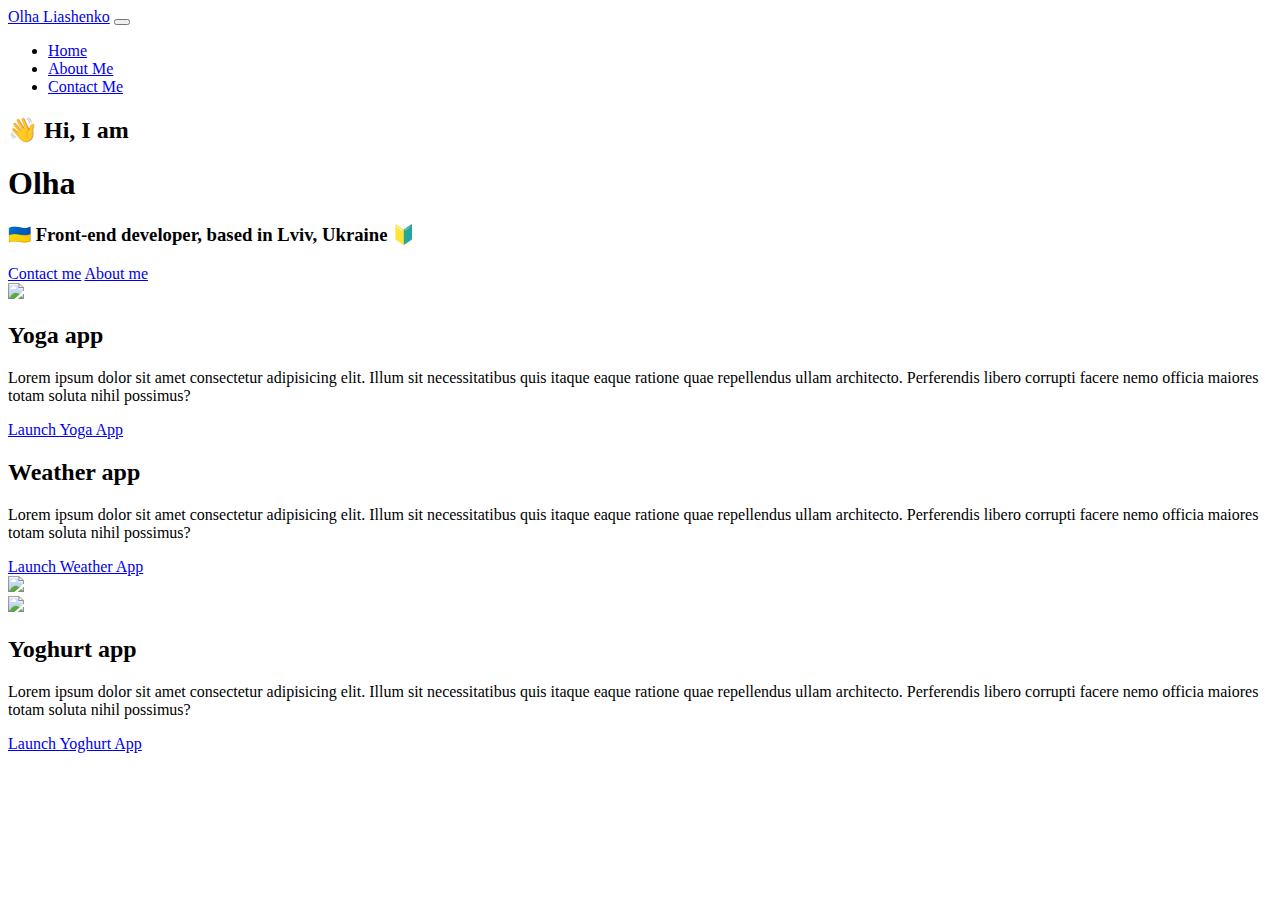
==== index.html @ f6dab71d "Create index.html" ====
<!DOCTYPE html>
<html lang="en">
  <head>
    <meta charset="UTF-8" />
    <meta http-equiv="X-UA-Compatible" content="IE=edge" />
    <meta name="viewport" content="width=device-width, initial-scale=1.0" />
    <title>Olha</title>

    <link
      href="https://cdn.jsdelivr.net/npm/bootstrap@5.2.0/dist/css/bootstrap.min.css"
      rel="stylesheet"
      integrity="sha384-gH2yIJqKdNHPEq0n4Mqa/HGKIhSkIHeL5AyhkYV8i59U5AR6csBvApHHNl/vI1Bx"
      crossorigin="anonymous"
    />
    <script
      src="https://cdn.jsdelivr.net/npm/bootstrap@5.2.0/dist/js/bootstrap.bundle.min.js"
      integrity="sha384-A3rJD856KowSb7dwlZdYEkO39Gagi7vIsF0jrRAoQmDKKtQBHUuLZ9AsSv4jD4Xa"
      crossorigin="anonymous"
    ></script>
    <link rel="stylesheet" href="style.css" />
  </head>
  <body>
    <nav class="navbar navbar-expand-lg bg-light fixed-top">
      <div class="container-fluid">
        <a class="navbar-brand" href="index.html">Olha Liashenko</a>
        <button
          class="navbar-toggler"
          type="button"
          data-bs-toggle="collapse"
          data-bs-target="#navbarNav"
          aria-controls="navbarNav"
          aria-expanded="false"
          aria-label="Toggle navigation"
        >
          <span class="navbar-toggler-icon"></span>
        </button>
        <div class="collapse navbar-collapse" id="navbarNav">
          <ul class="navbar-nav">
            <li class="nav-item">
              <a class="nav-link active" aria-current="page" href="index.html"
                >Home</a
              >
            </li>
            <li class="nav-item">
              <a class="nav-link" href="about.html#contact">About Me</a>
            </li>
            <li class="nav-item">
              <a class="nav-link" href="about.html">Contact Me</a>
            </li>
          </ul>
        </div>
      </div>
    </nav>
    <h2>👋 Hi, I am</h2>
    <h1>Olha</h1>
    <h3>🇺🇦 Front-end developer, based in Lviv, Ukraine 🔰</h3>
    <div class="navigation-links">
      <a href="about.html#contact" class="contact-link">Contact me</a>
      <a href="about.html" class="about-link">About me</a>
    </div>
    <div class="container">
      <div class="row">
        <div class="col-md-6">
          <img src="images/yoga.png" class="img-fluid rounded" />
        </div>
        <div class="col-md-6">
          <h2 class="mb-3">Yoga app</h2>
          <p>
            Lorem ipsum dolor sit amet consectetur adipisicing elit. Illum sit
            necessitatibus quis itaque eaque ratione quae repellendus ullam
            architecto. Perferendis libero corrupti facere nemo officia maiores
            totam soluta nihil possimus?
          </p>
          <div class="mt-5">
            <a href="#" class="primary-link">Launch Yoga App</a>
          </div>
        </div>
      </div>
      <div class="row mt-5">
        <div class="col-md-6">
          <h2 class="mb-3">Weather app</h2>
          <p>
            Lorem ipsum dolor sit amet consectetur adipisicing elit. Illum sit
            necessitatibus quis itaque eaque ratione quae repellendus ullam
            architecto. Perferendis libero corrupti facere nemo officia maiores
            totam soluta nihil possimus?
          </p>
          <div class="mb-5 mt-5">
            <a href="#" class="primary-link">Launch Weather App</a>
          </div>
        </div>
        <div class="col-md-6">
          <img src="images/weather.png" class="img-fluid rounded" />
        </div>
      </div>
      <div class="row mt-5">
        <div class="col-md-6">
          <img src="images/yogurt.png" class="img-fluid rounded" />
        </div>
        <div class="col-md-6">
          <h2 class="mb-3">Yoghurt app</h2>
          <p>
            Lorem ipsum dolor sit amet consectetur adipisicing elit. Illum sit
            necessitatibus quis itaque eaque ratione quae repellendus ullam
            architecto. Perferendis libero corrupti facere nemo officia maiores
            totam soluta nihil possimus?
          </p>
          <div class="mt-5">
            <a href="#" class="primary-link">Launch Yoghurt App</a>
          </div>
        </div>
      </div>
    </div>
  </body>
</html>
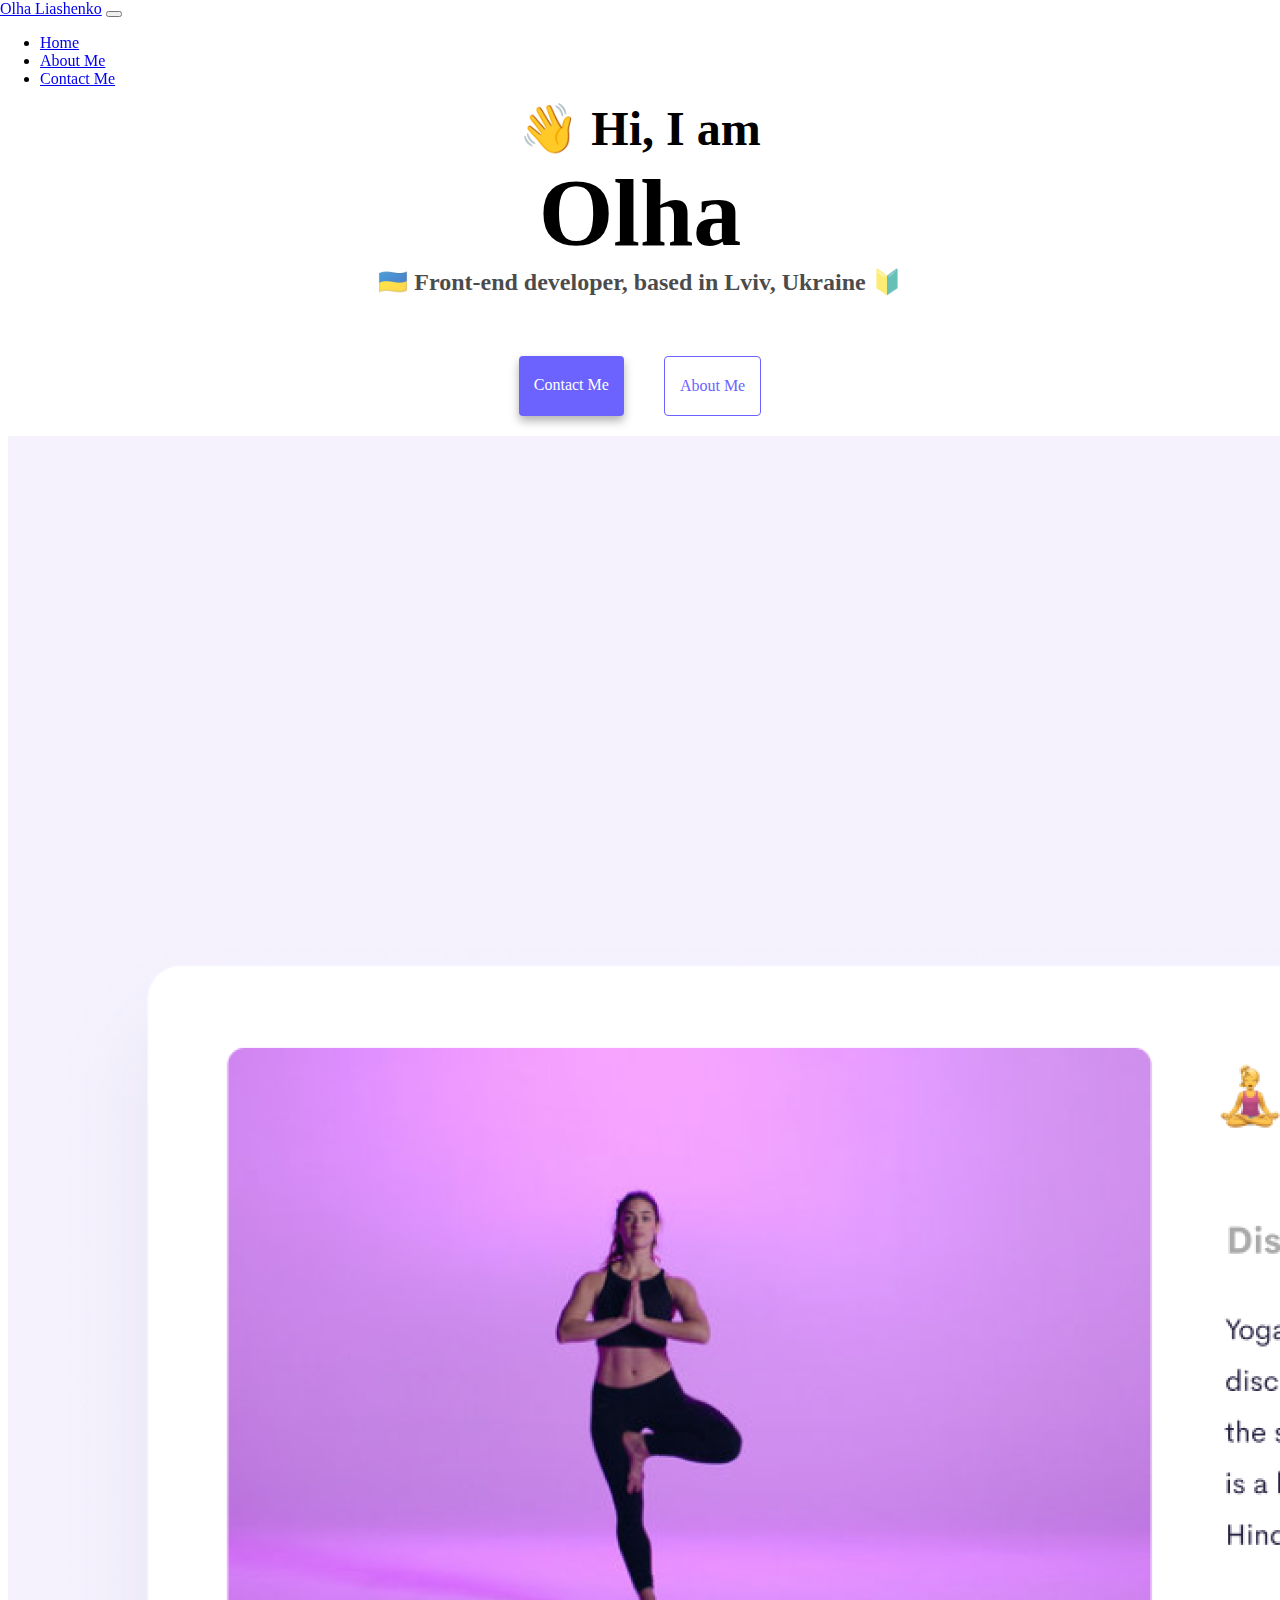
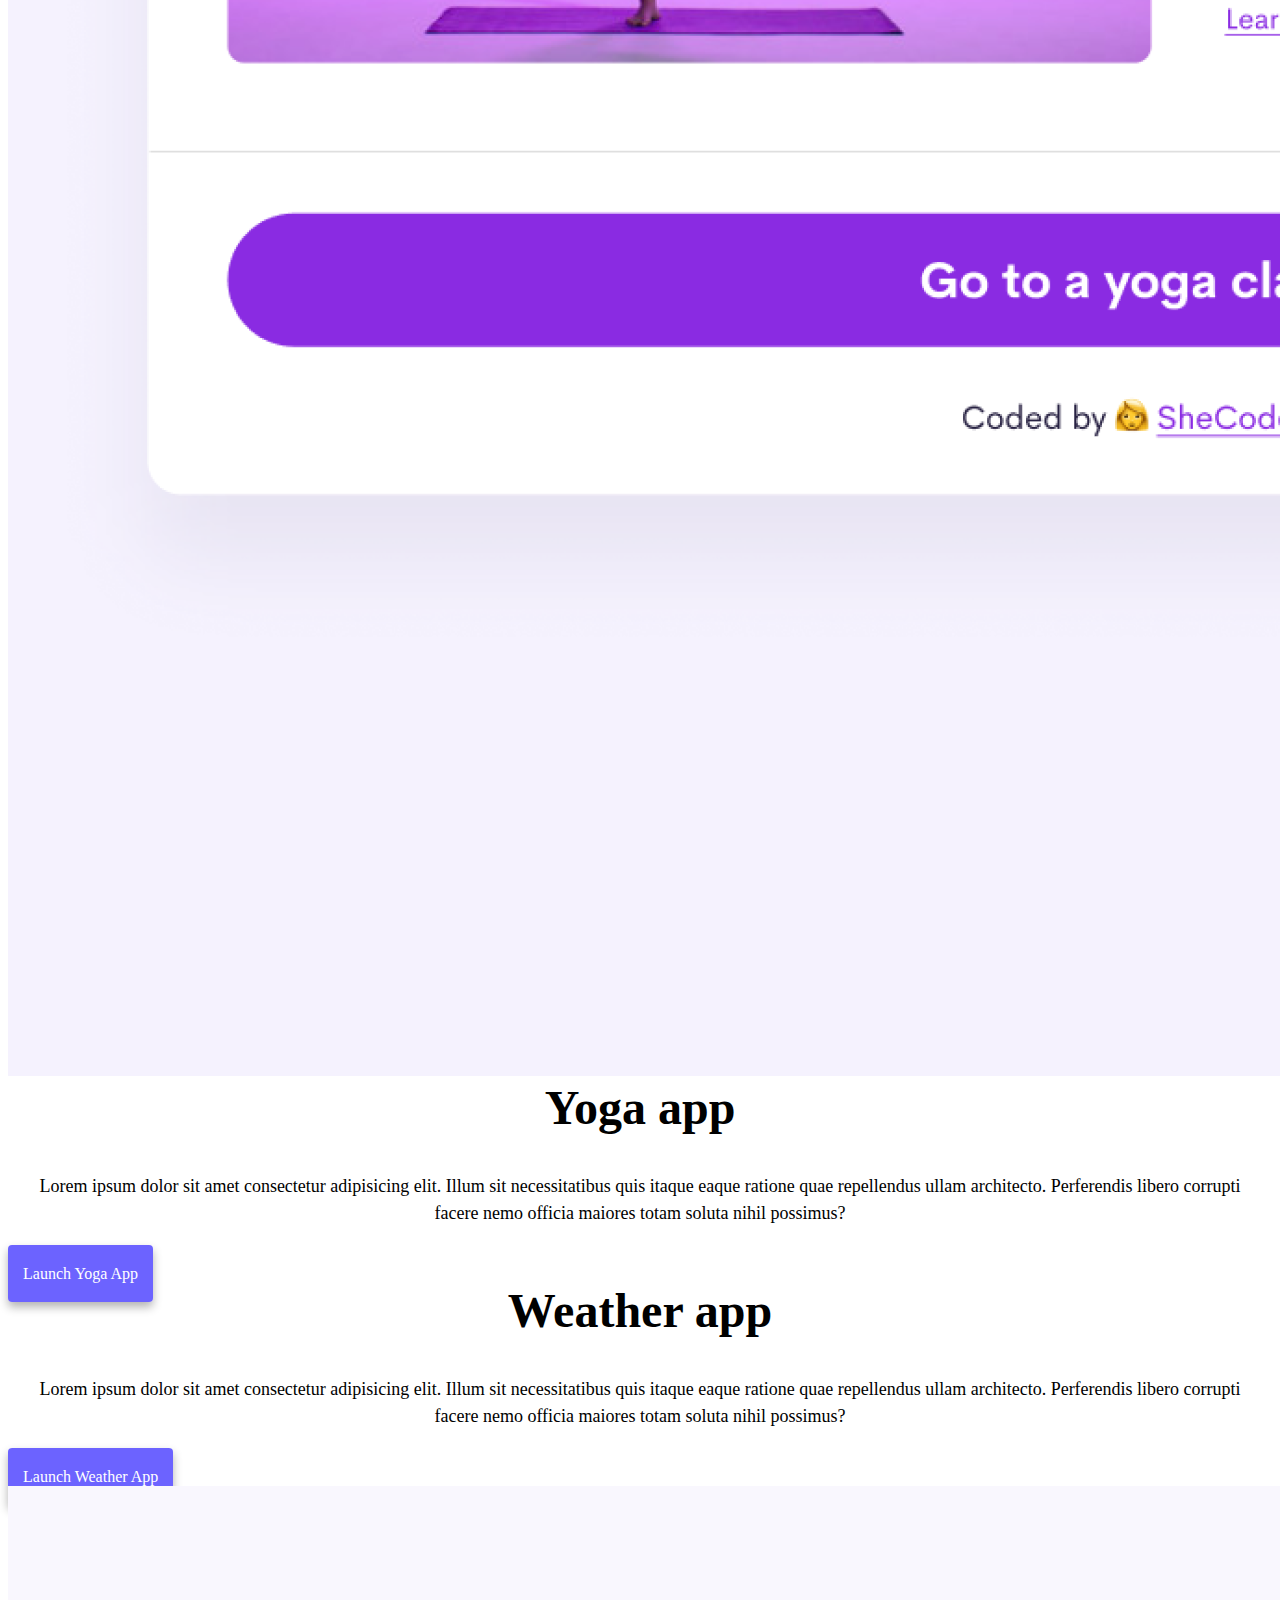
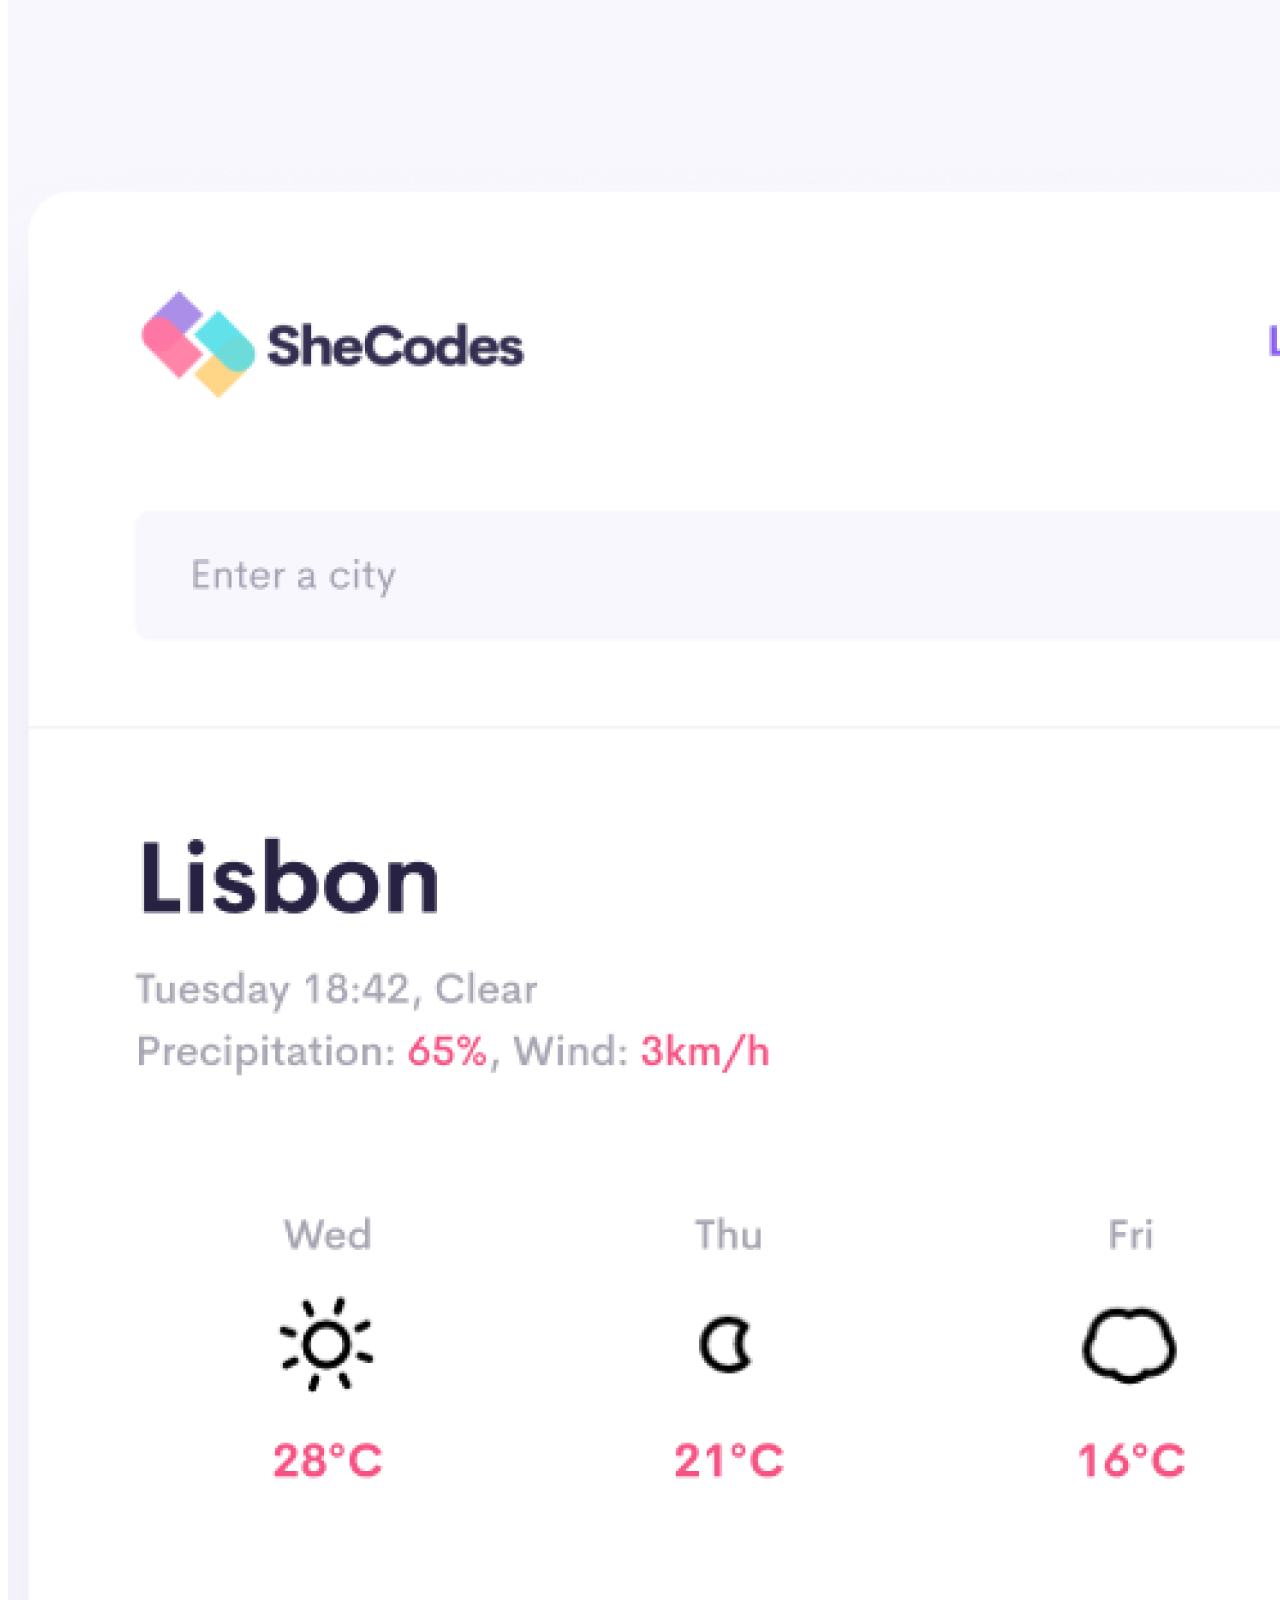
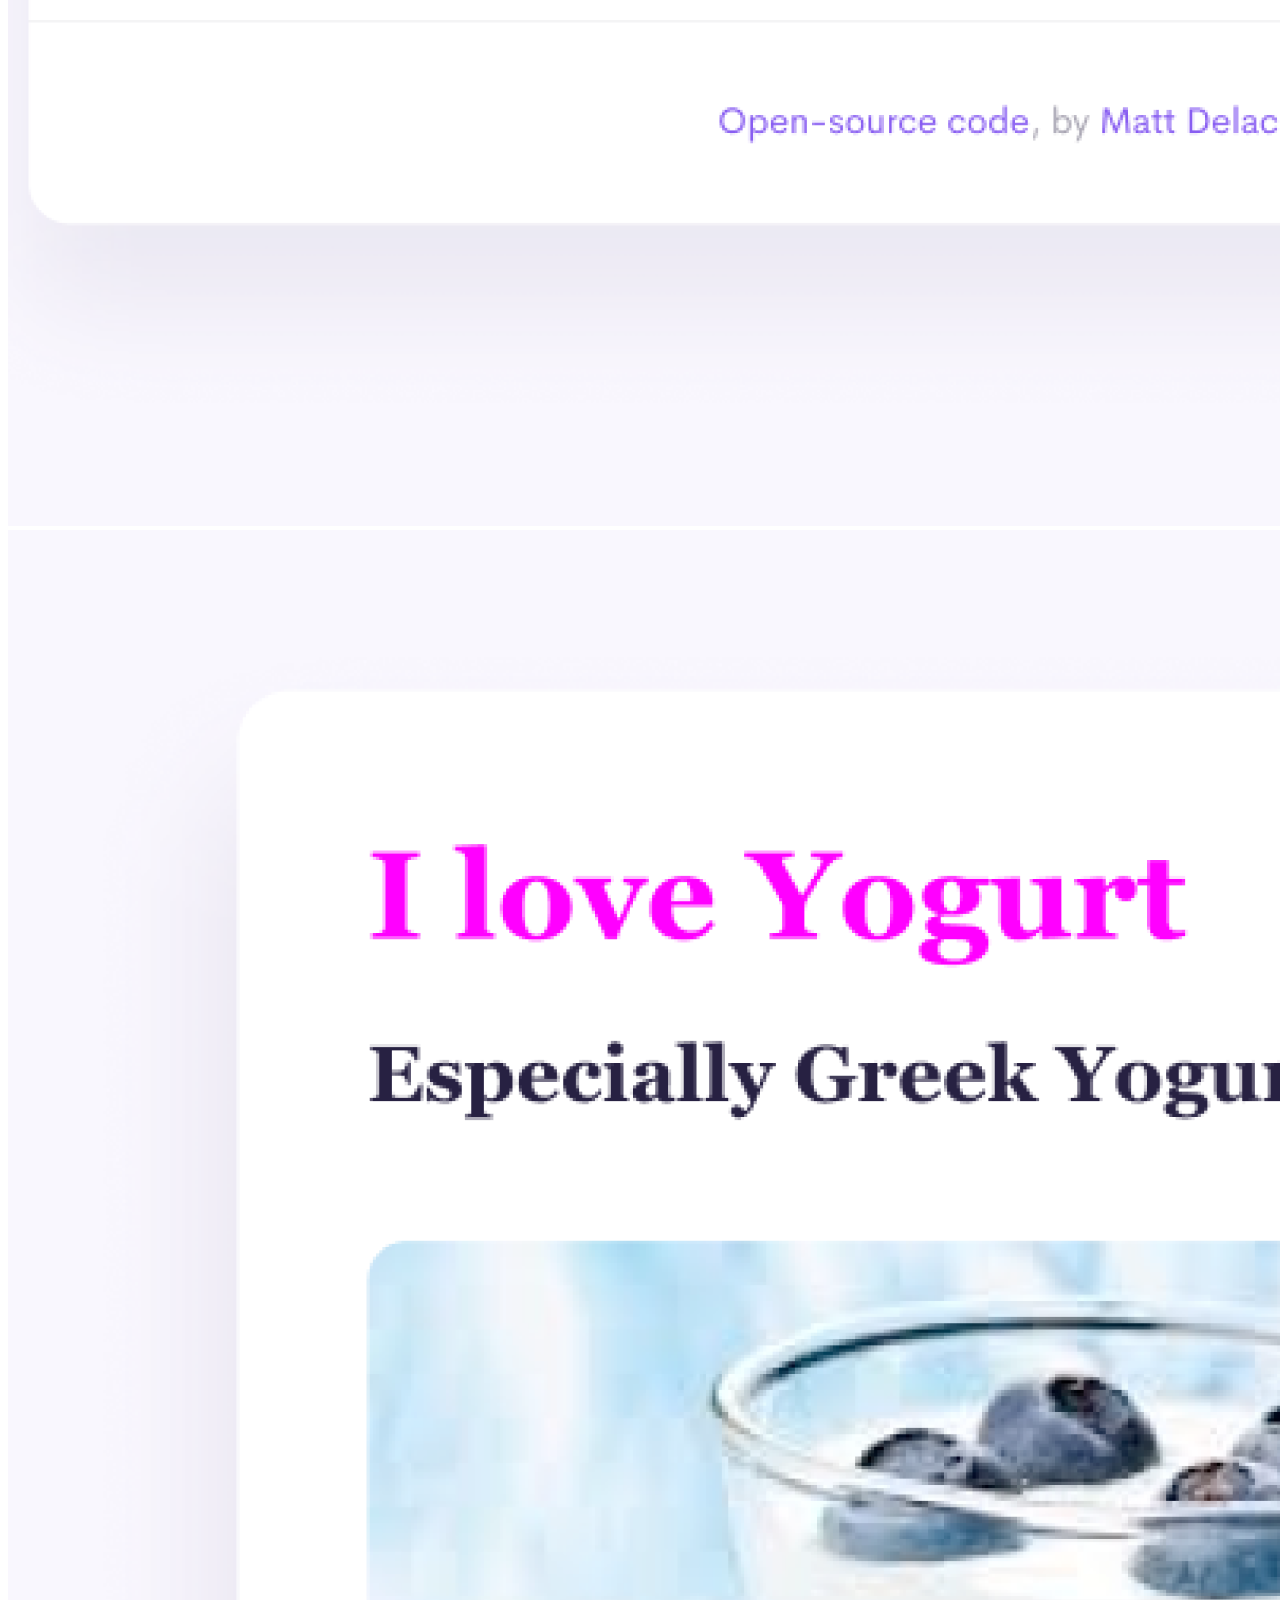
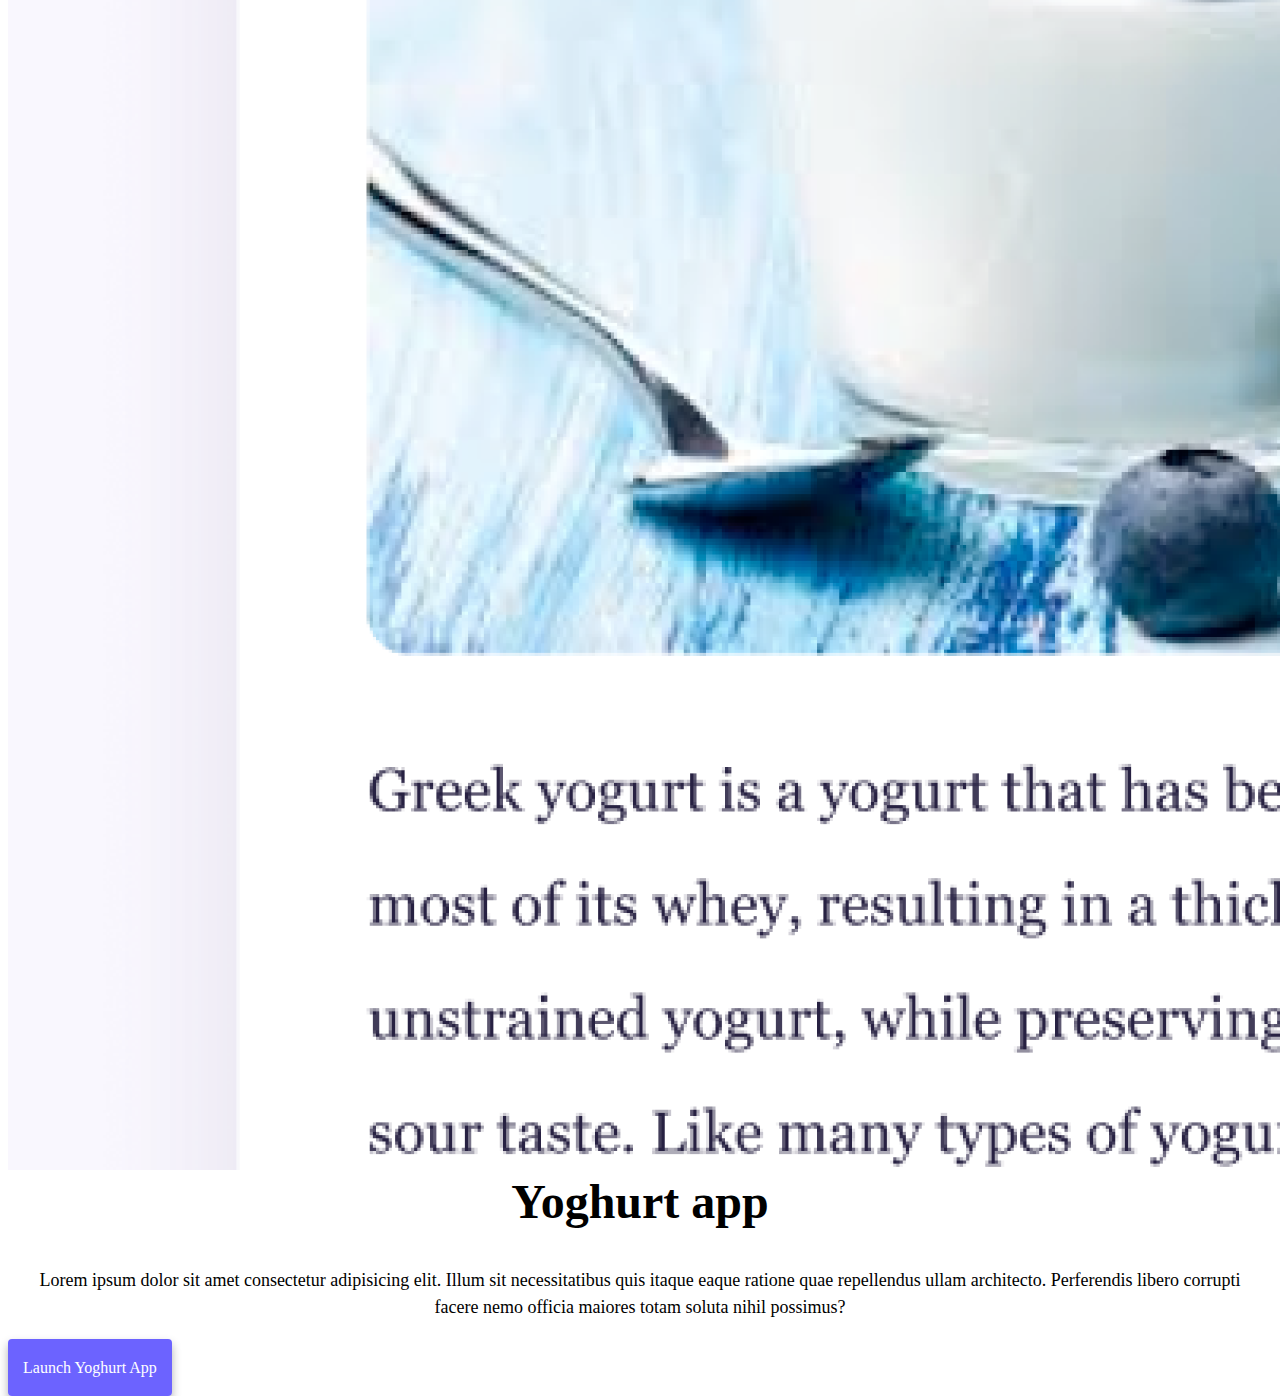
==== commit 70b72697: "updated title and meta" ====
--- a/index.html
+++ b/index.html
@@ -4,7 +4,8 @@
     <meta charset="UTF-8" />
     <meta http-equiv="X-UA-Compatible" content="IE=edge" />
     <meta name="viewport" content="width=device-width, initial-scale=1.0" />
-    <title>Olha</title>
+    <meta name="description" content="This is page about Olha's works" />
+    <title>Olha's Page</title>
 
     <link
       href="https://cdn.jsdelivr.net/npm/bootstrap@5.2.0/dist/css/bootstrap.min.css"
--- a/style.css
+++ b/style.css
@@ -0,0 +1,107 @@
+:root {
+  --primary-color: #6c63ff;
+  --secondary-color: #f5f2fe;
+  --box-shadow: 0 5px 10px rgba(0, 0, 0, 0.3);
+}
+
+body {
+  margin-top: 100px;
+}
+
+h1,
+h2,
+h3 {
+  text-align: center;
+  margin: 0;
+}
+
+h1 {
+  font-size: 96px;
+}
+
+h2 {
+  font-size: 48px;
+}
+
+h3 {
+  font-size: 24px;
+  opacity: 0.7;
+}
+
+p {
+  padding: 20px;
+  border-radius: 4px;
+  font-size: 18px;
+  line-height: 1.5;
+  text-align: center;
+}
+
+.fixed-top {
+  position: fixed;
+  top: 0;
+  right: 0;
+  left: 0;
+  z-index: 1030;
+}
+
+.navigation-links {
+  display: flex;
+  margin-top: 40px;
+  justify-content: center;
+}
+
+.navigation-links a {
+  margin: 20px;
+  border-radius: 4px;
+  padding: 20px 15px;
+  text-decoration: none;
+  text-transform: capitalize;
+}
+
+.contact-link {
+  background: var(--primary-color);
+  box-shadow: var(--box-shadow);
+  color: white;
+}
+
+.about-link {
+  color: var(--primary-color);
+  border: 1px solid var(--primary-color);
+}
+
+.homepage-link {
+  color: var(--primary-color);
+  text-align: center;
+  display: block;
+}
+
+.about-paragraphs {
+  display: flex;
+  margin: 30px 0;
+}
+
+.about-paragraphs p {
+  margin: 10px;
+}
+
+.email-link {
+  display: flex;
+  justify-content: center;
+  color: var(--primary-color);
+  font-size: 28px;
+  text-decoration: none;
+}
+
+.email-link:hover {
+  text-decoration: underline;
+}
+
+.primary-link {
+  border-radius: 4px;
+  padding: 20px 15px;
+  text-decoration: none;
+  text-transform: capitalize;
+  background: var(--primary-color);
+  box-shadow: var(--box-shadow);
+  color: white;
+}
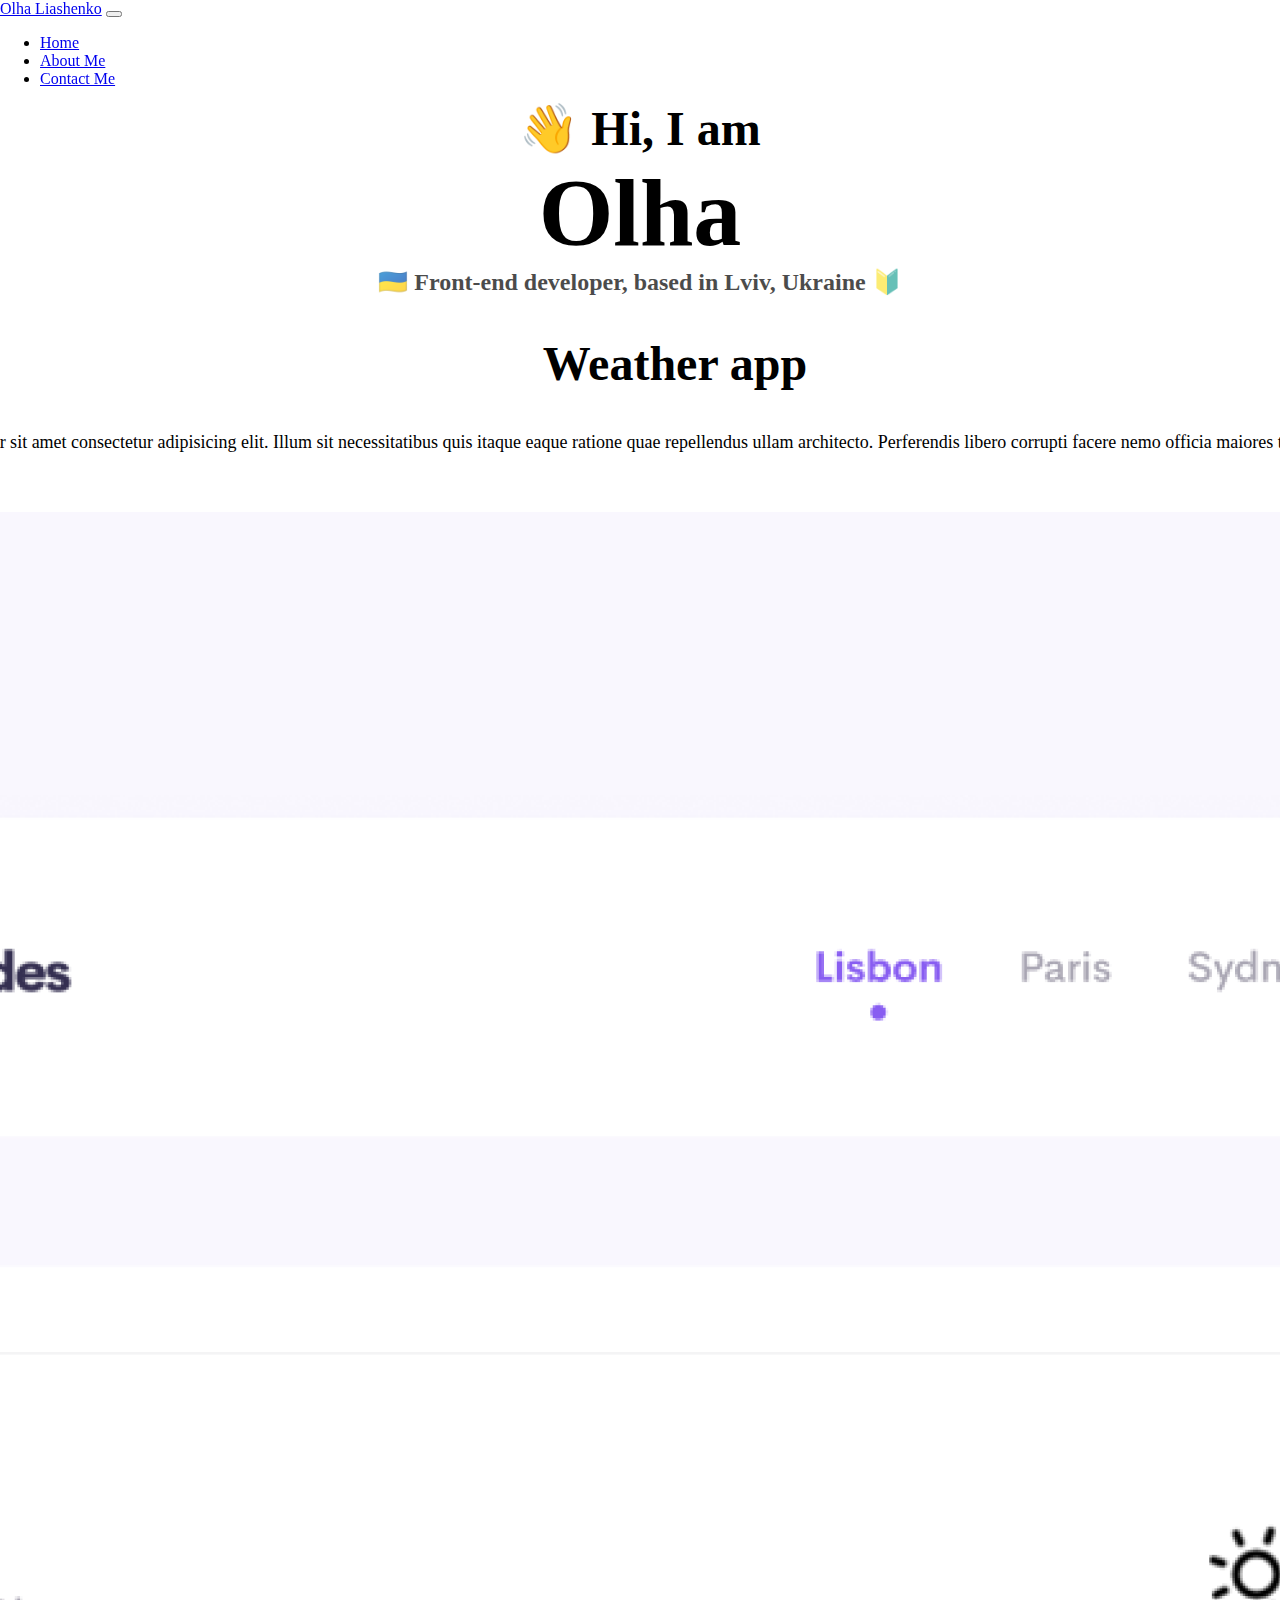
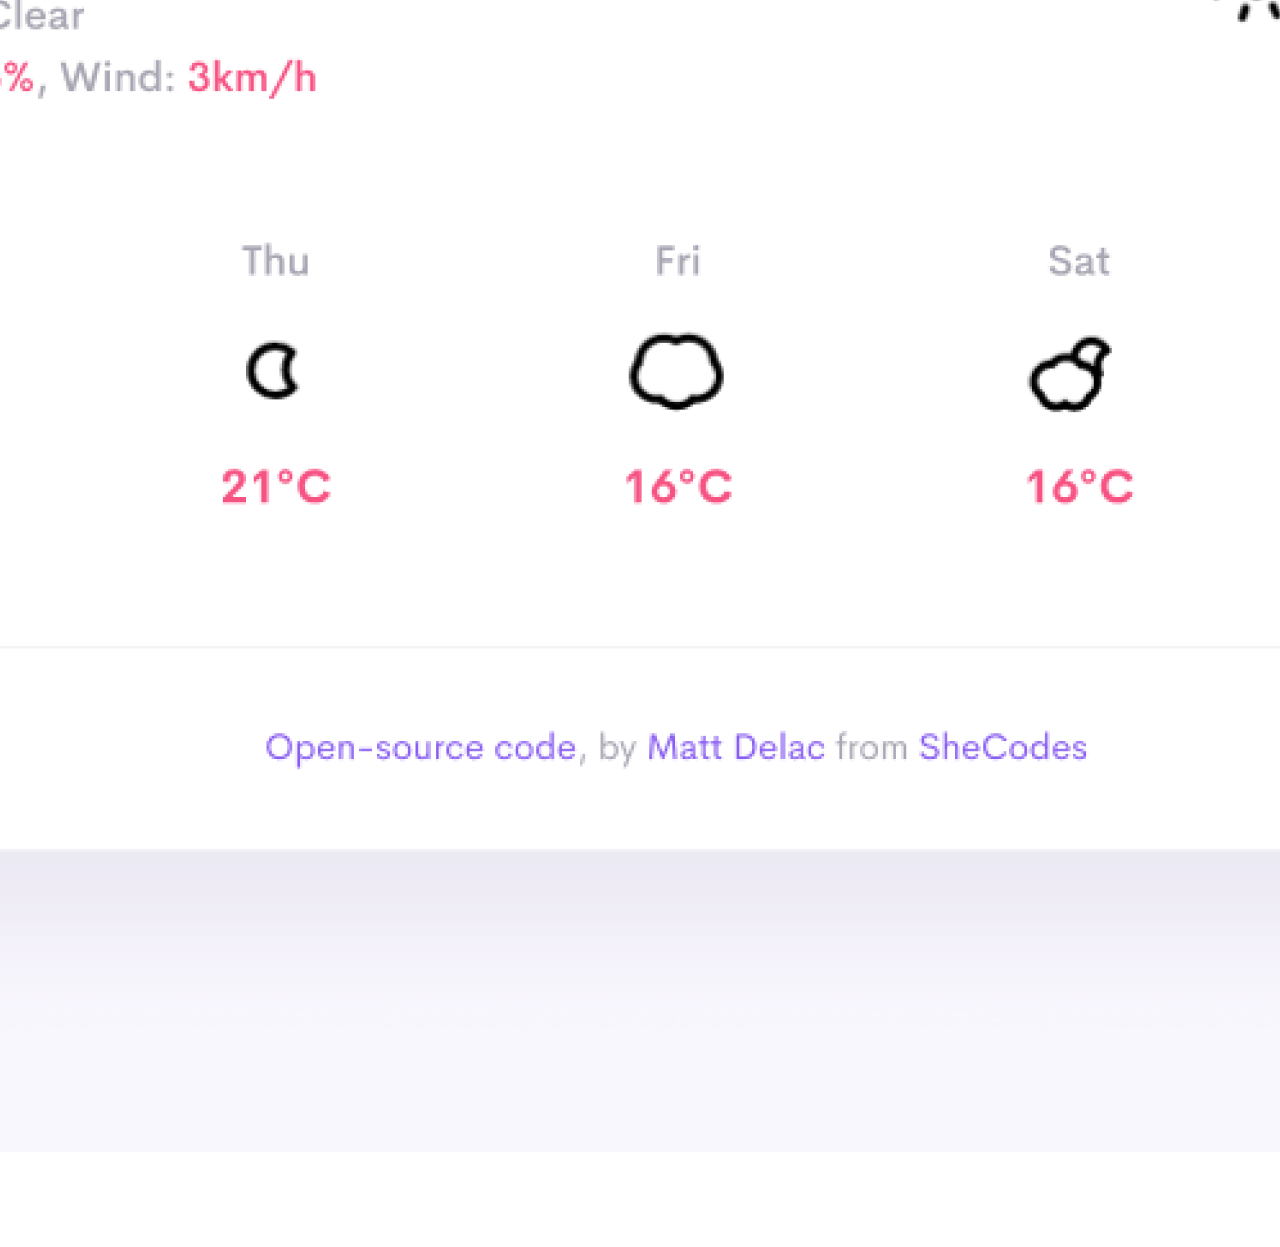
==== commit 8655529f: "New updatings" ====
--- a/index.html
+++ b/index.html
@@ -43,10 +43,14 @@
               >
             </li>
             <li class="nav-item">
-              <a class="nav-link" href="about.html#contact">About Me</a>
+              <a class="nav-link" href="about.html#contact" 
+                >About Me</a
+              >
             </li>
             <li class="nav-item">
-              <a class="nav-link" href="about.html">Contact Me</a>
+              <a class="nav-link" href="about.html" 
+                >Contact Me</a
+              >
             </li>
           </ul>
         </div>
@@ -56,8 +60,8 @@
     <h1>Olha</h1>
     <h3>🇺🇦 Front-end developer, based in Lviv, Ukraine 🔰</h3>
     <div class="navigation-links">
-      <a href="about.html#contact" class="contact-link">Contact me</a>
-      <a href="about.html" class="about-link">About me</a>
+      <a href="about.html#contact" class="contact-link" target="_blank>Contact me</a>
+      <a href="about.html" class="about-link" target="_blank>About me</a>
     </div>
     <div class="container">
       <div class="row">
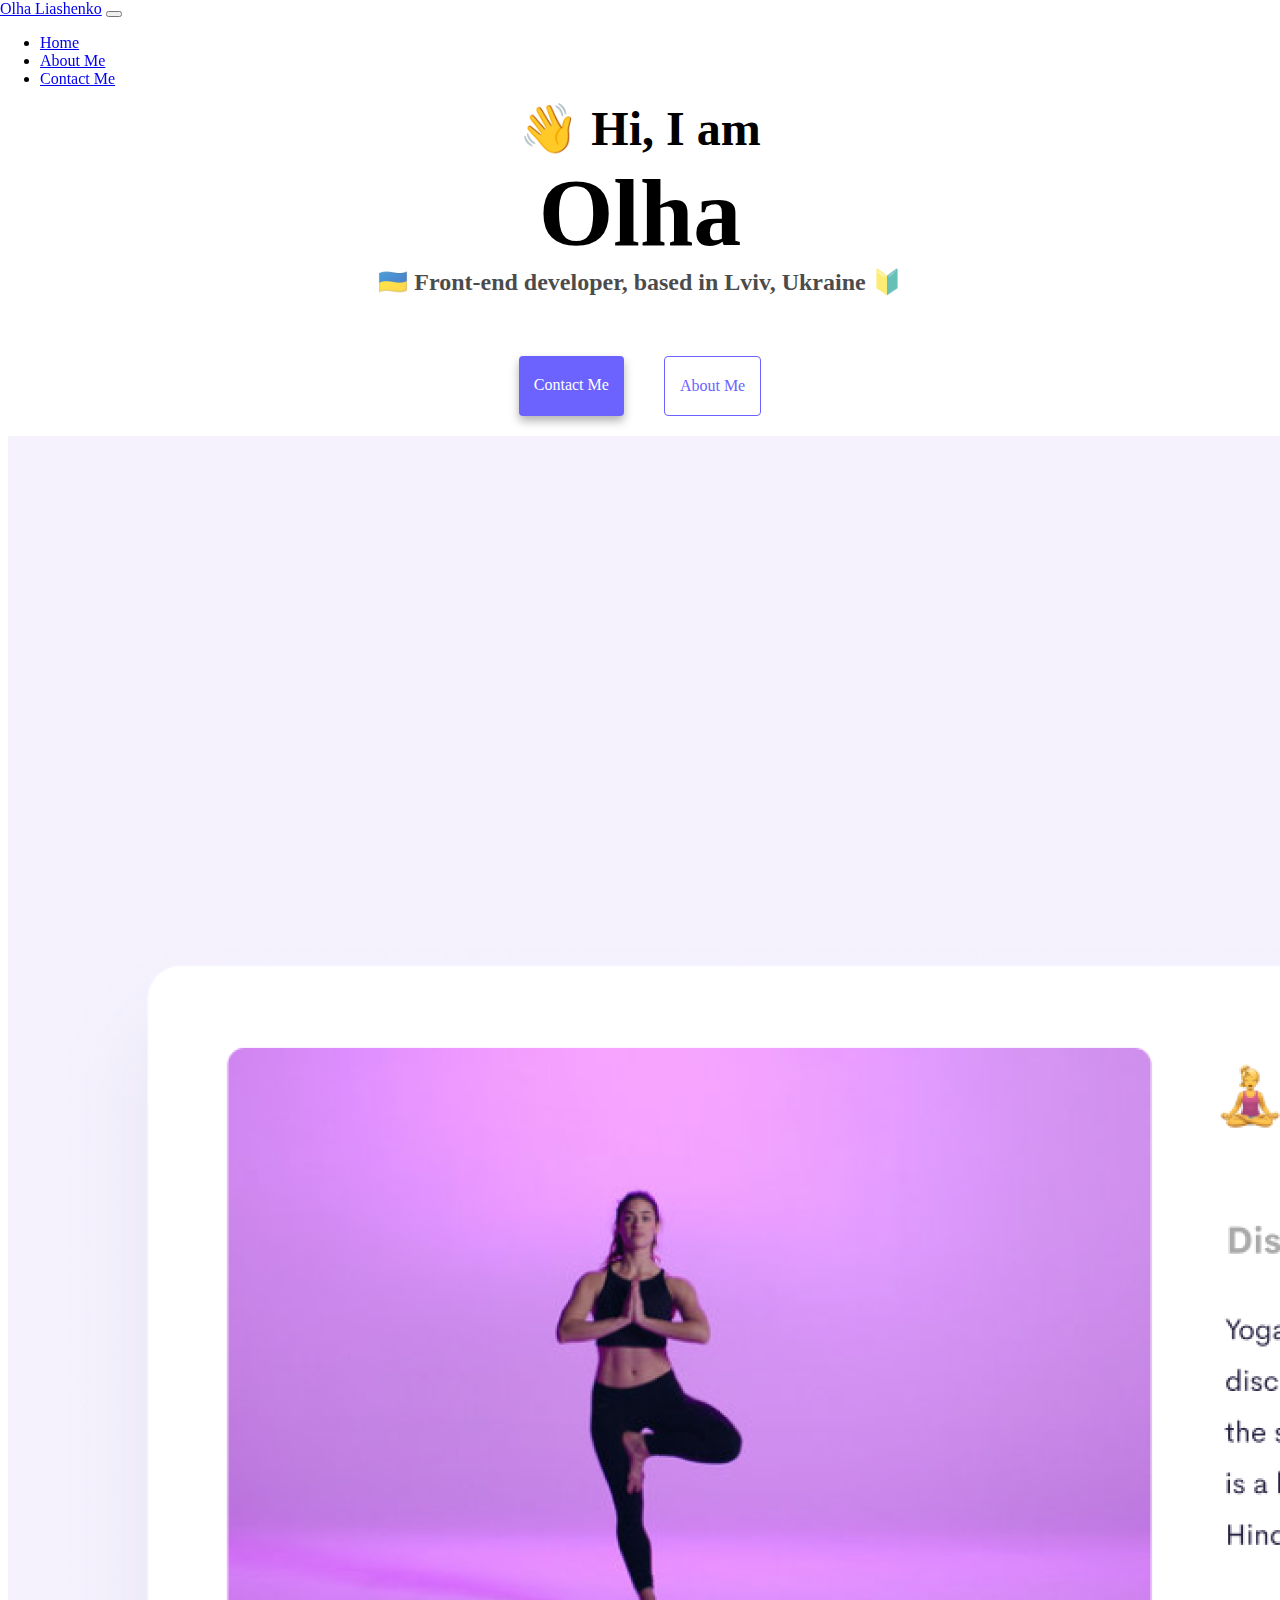
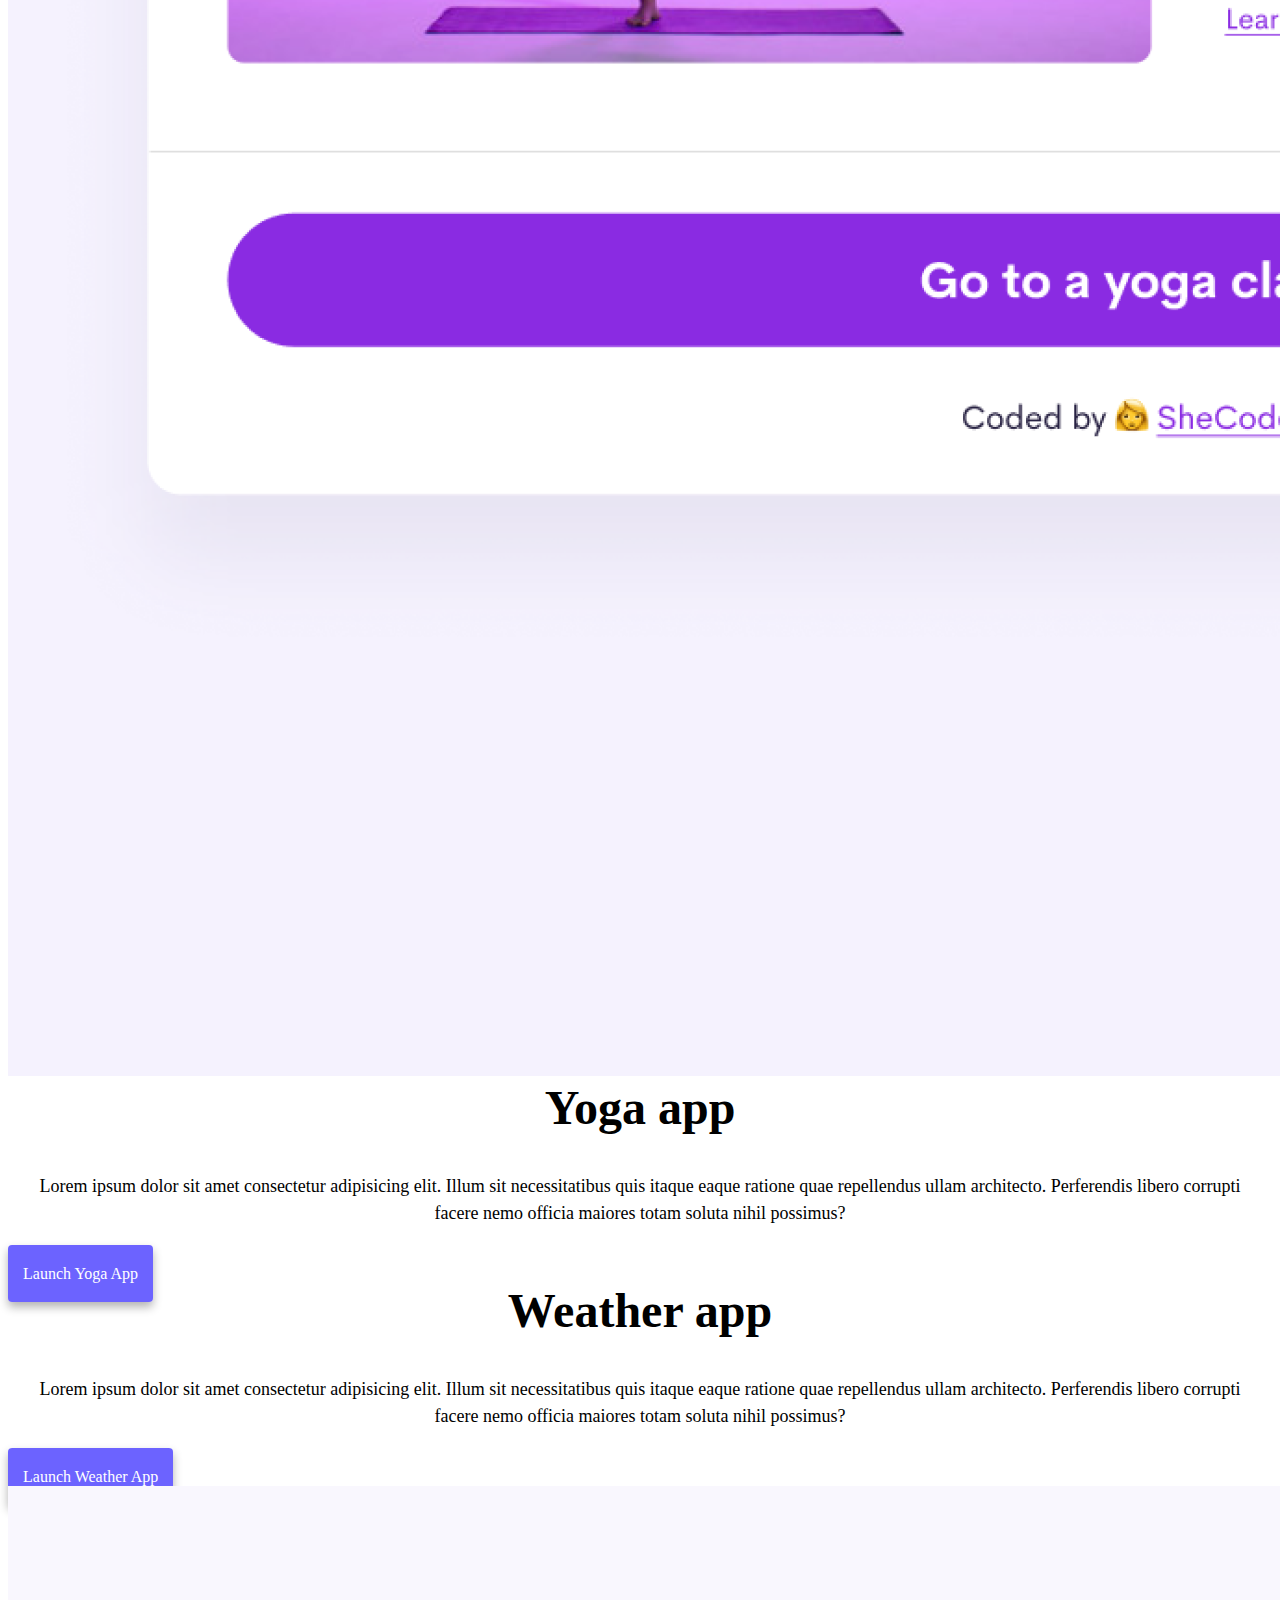
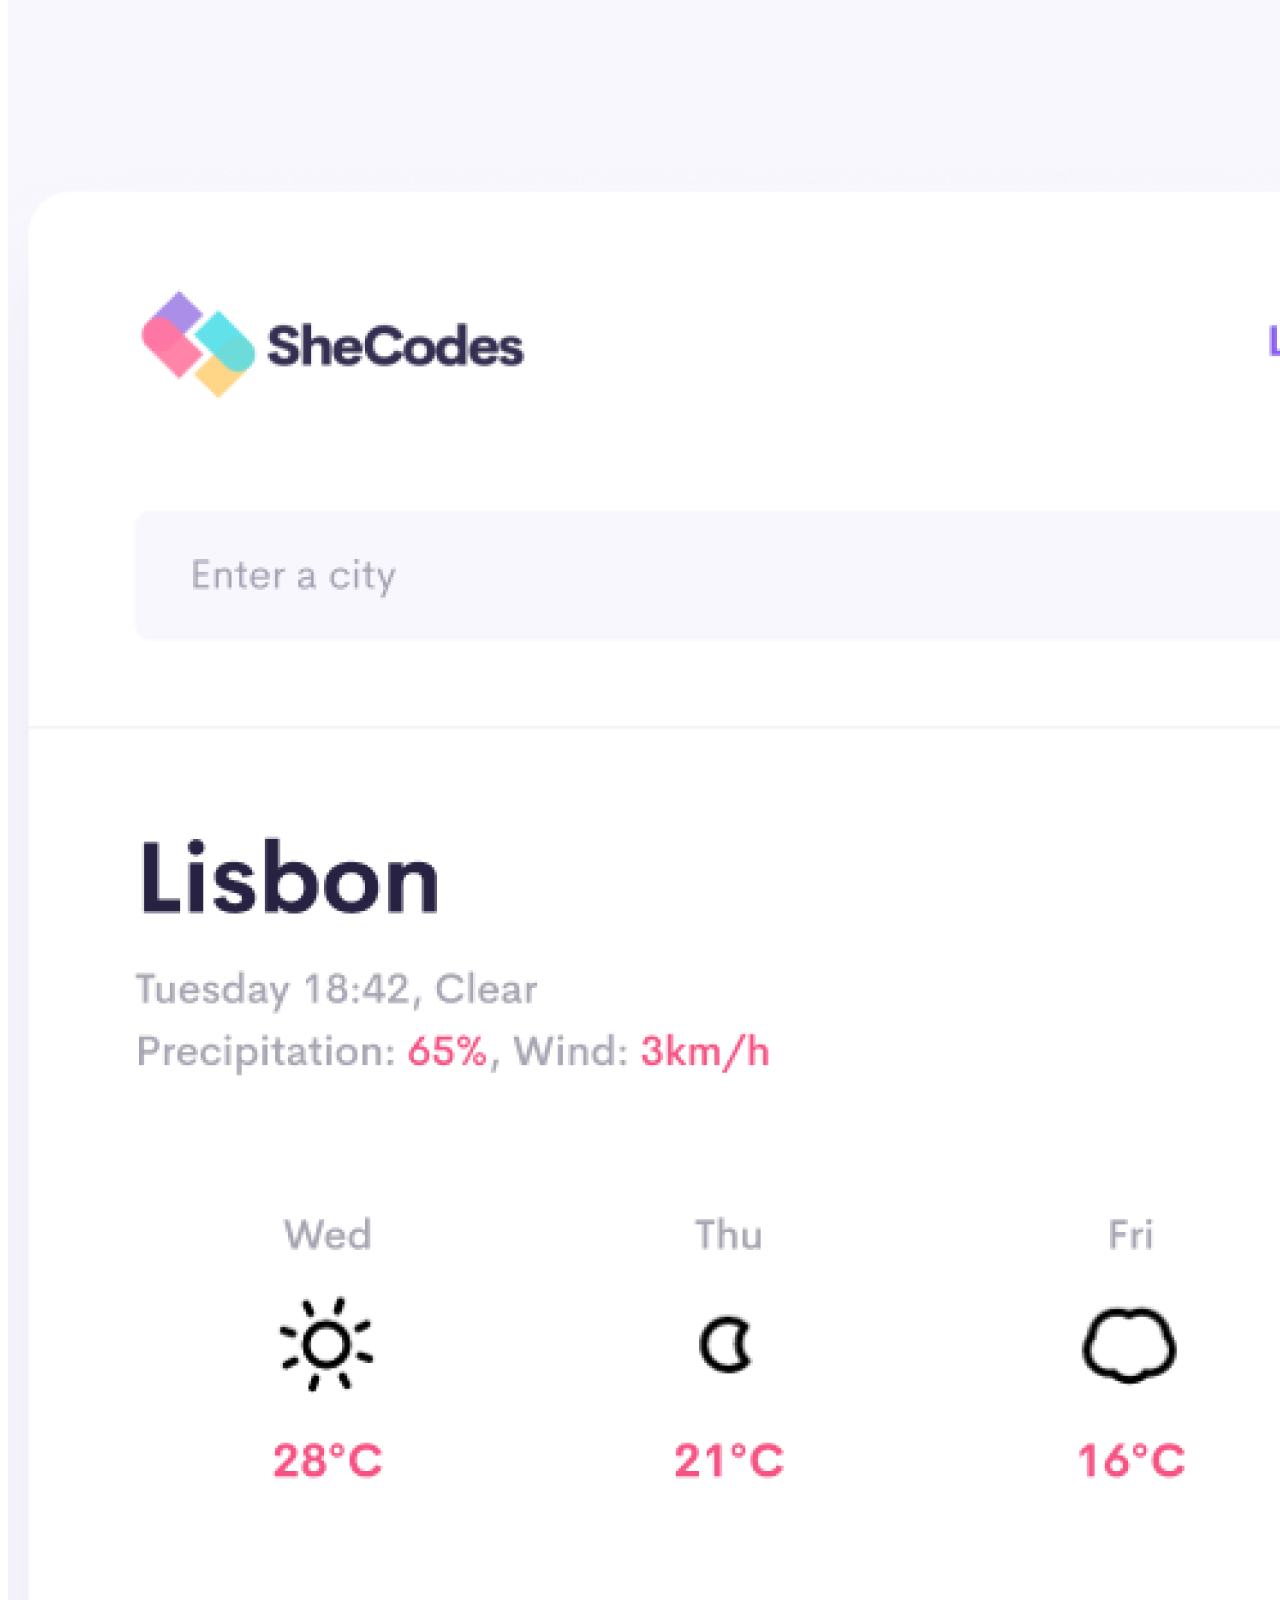
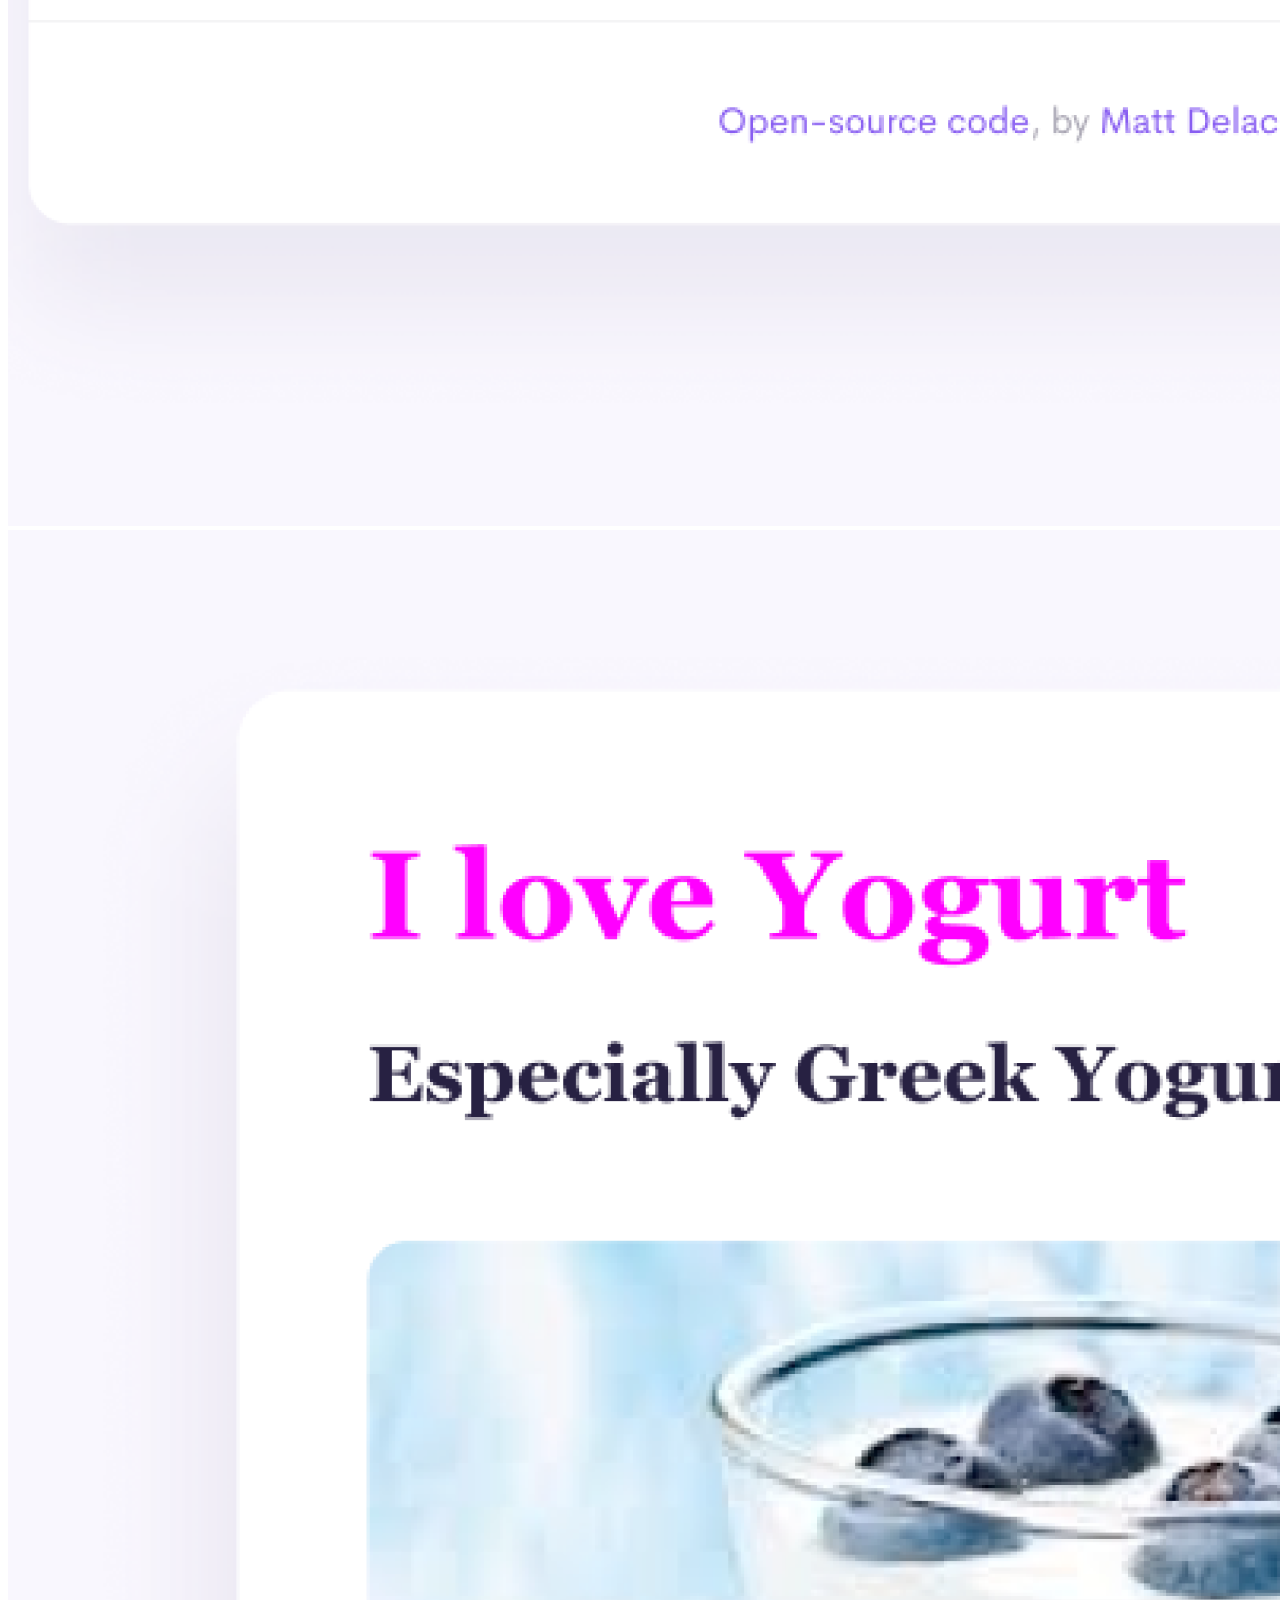
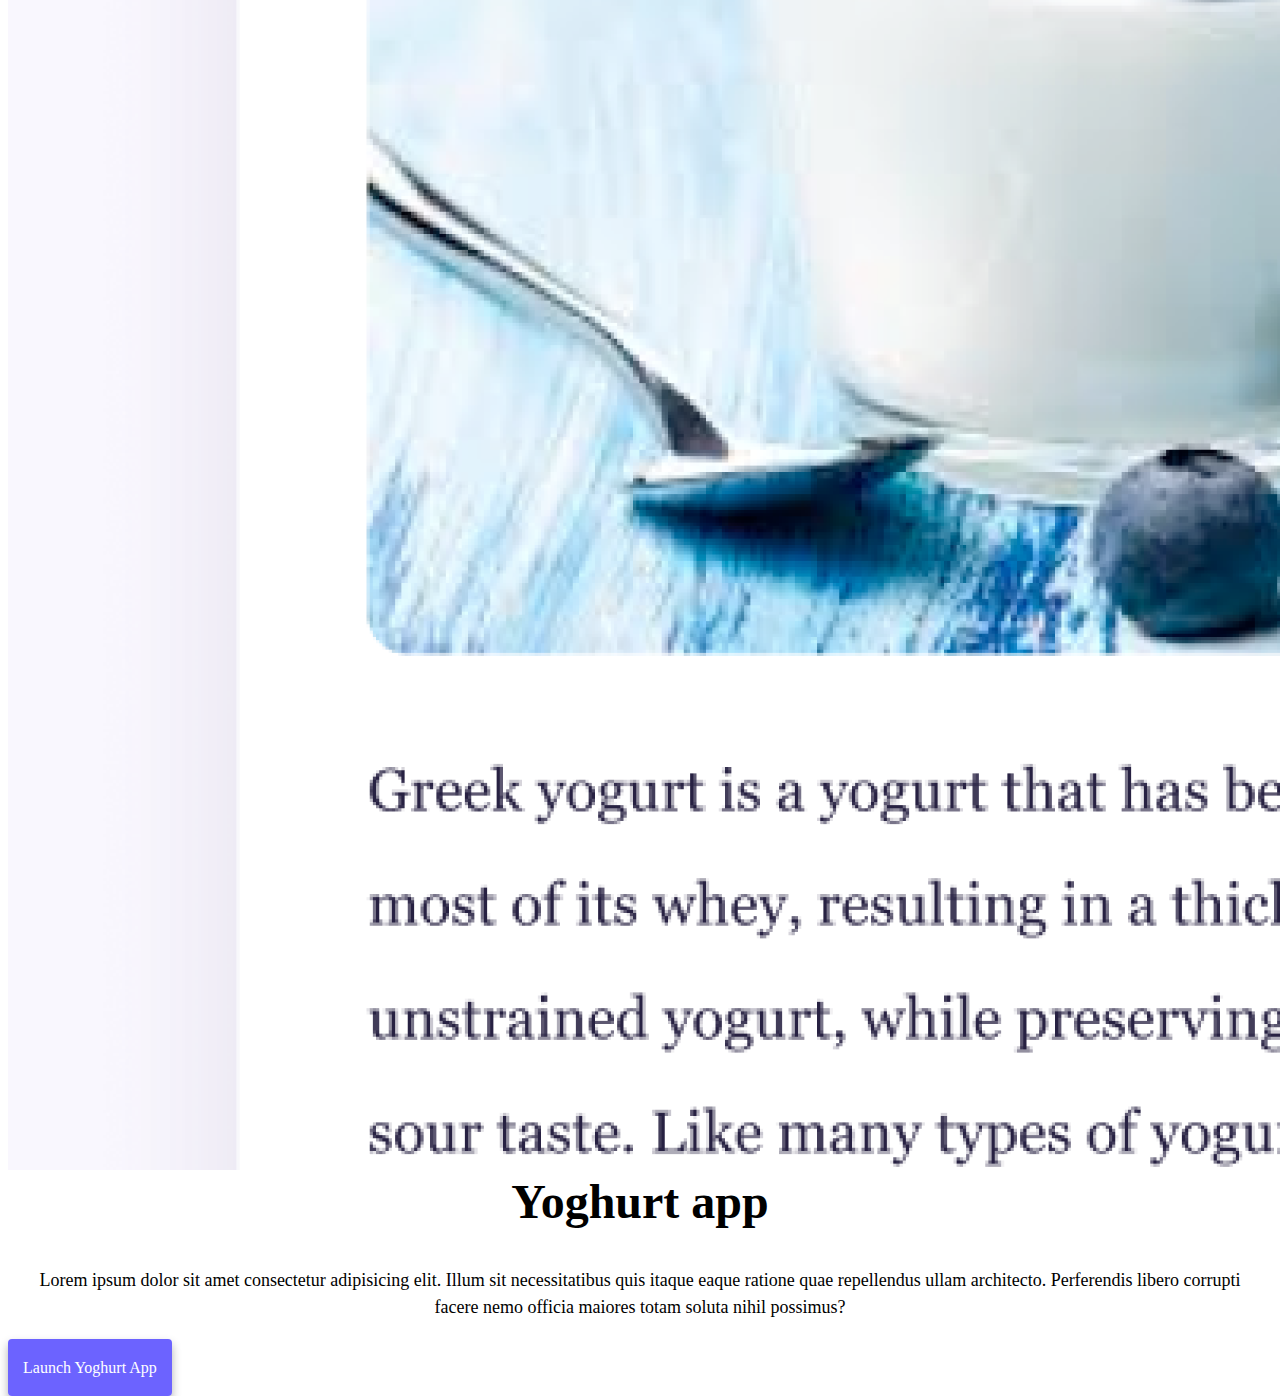
==== commit 5089a4a5: "Update index.html" ====
--- a/index.html
+++ b/index.html
@@ -43,14 +43,10 @@
               >
             </li>
             <li class="nav-item">
-              <a class="nav-link" href="about.html#contact" 
-                >About Me</a
-              >
+              <a class="nav-link" href="about.html#contact">About Me</a>
             </li>
             <li class="nav-item">
-              <a class="nav-link" href="about.html" 
-                >Contact Me</a
-              >
+              <a class="nav-link" href="about.html">Contact Me</a>
             </li>
           </ul>
         </div>
@@ -60,8 +56,10 @@
     <h1>Olha</h1>
     <h3>🇺🇦 Front-end developer, based in Lviv, Ukraine 🔰</h3>
     <div class="navigation-links">
-      <a href="about.html#contact" class="contact-link" target="_blank>Contact me</a>
-      <a href="about.html" class="about-link" target="_blank>About me</a>
+      <a href="about.html#contact" class="contact-link" target="_blank"
+        >Contact me</a
+      >
+      <a href="about.html" class="about-link" target="_blank">About me</a>
     </div>
     <div class="container">
       <div class="row">
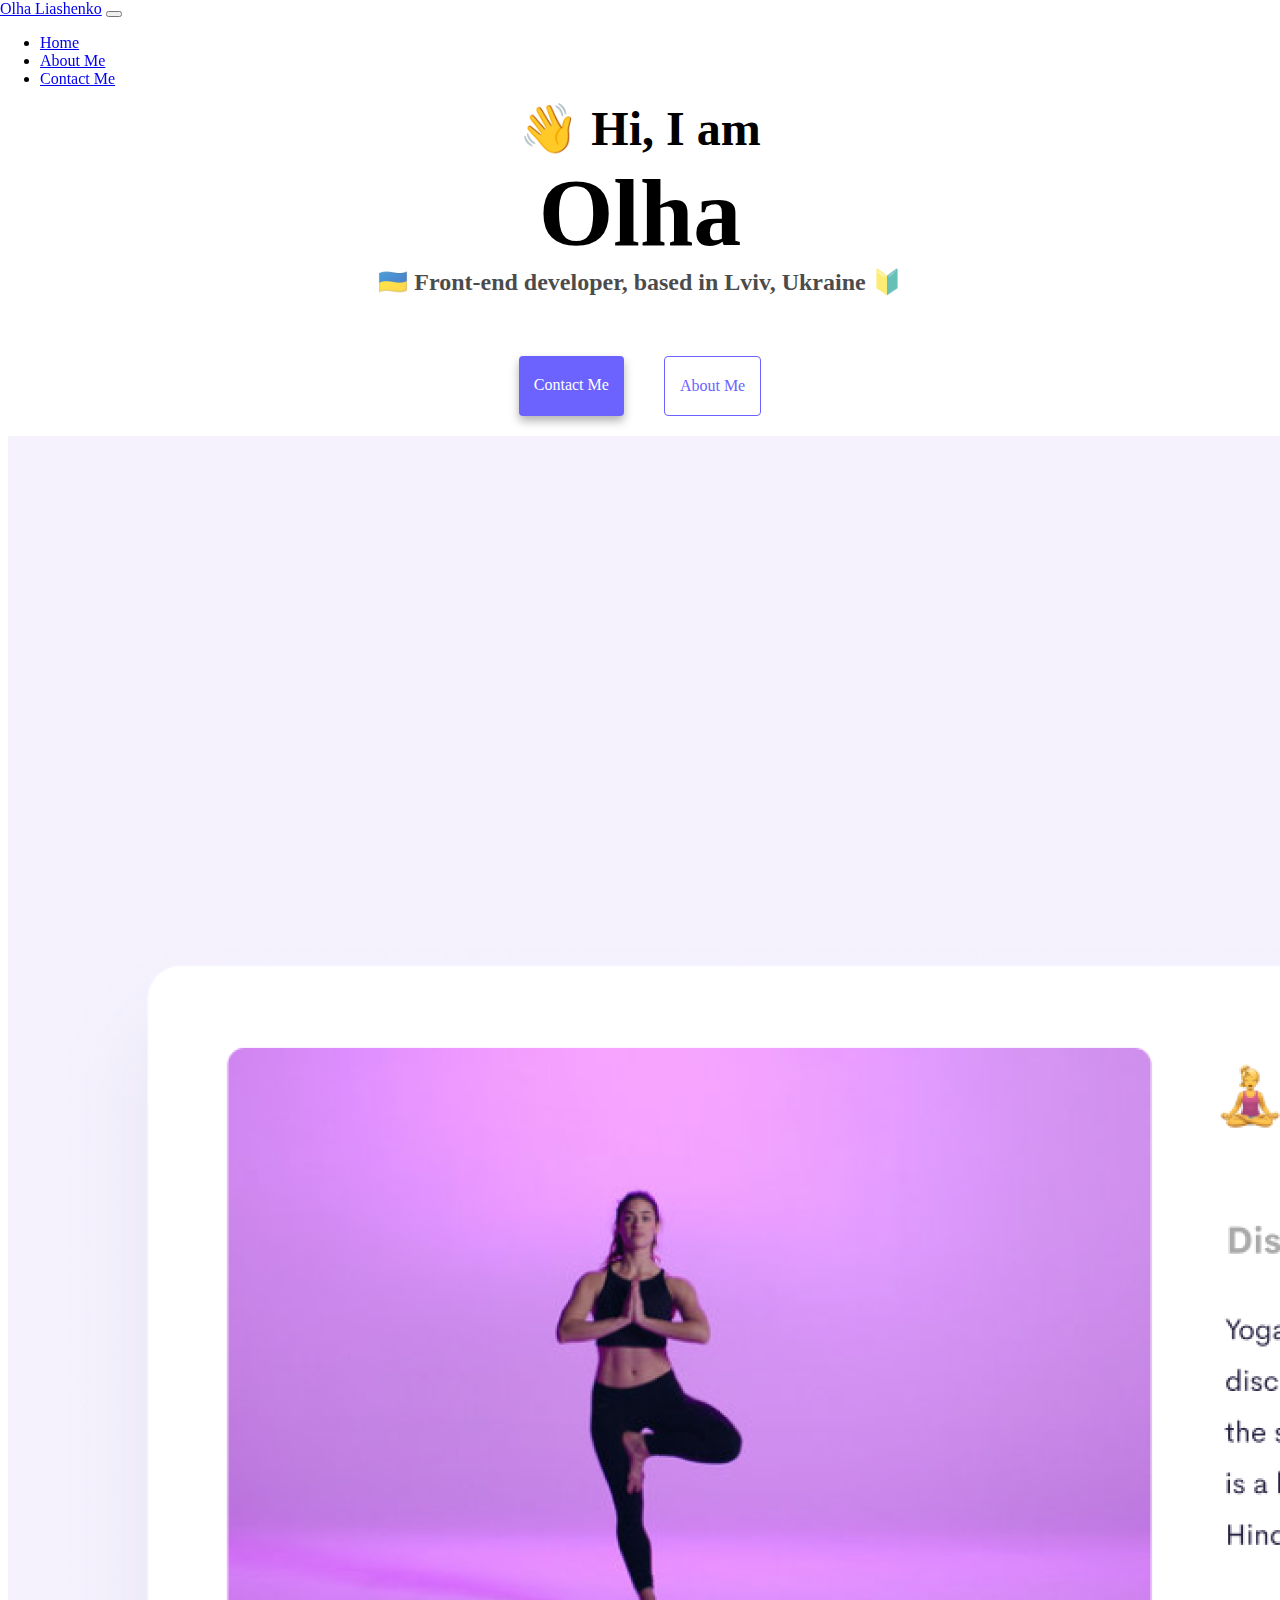
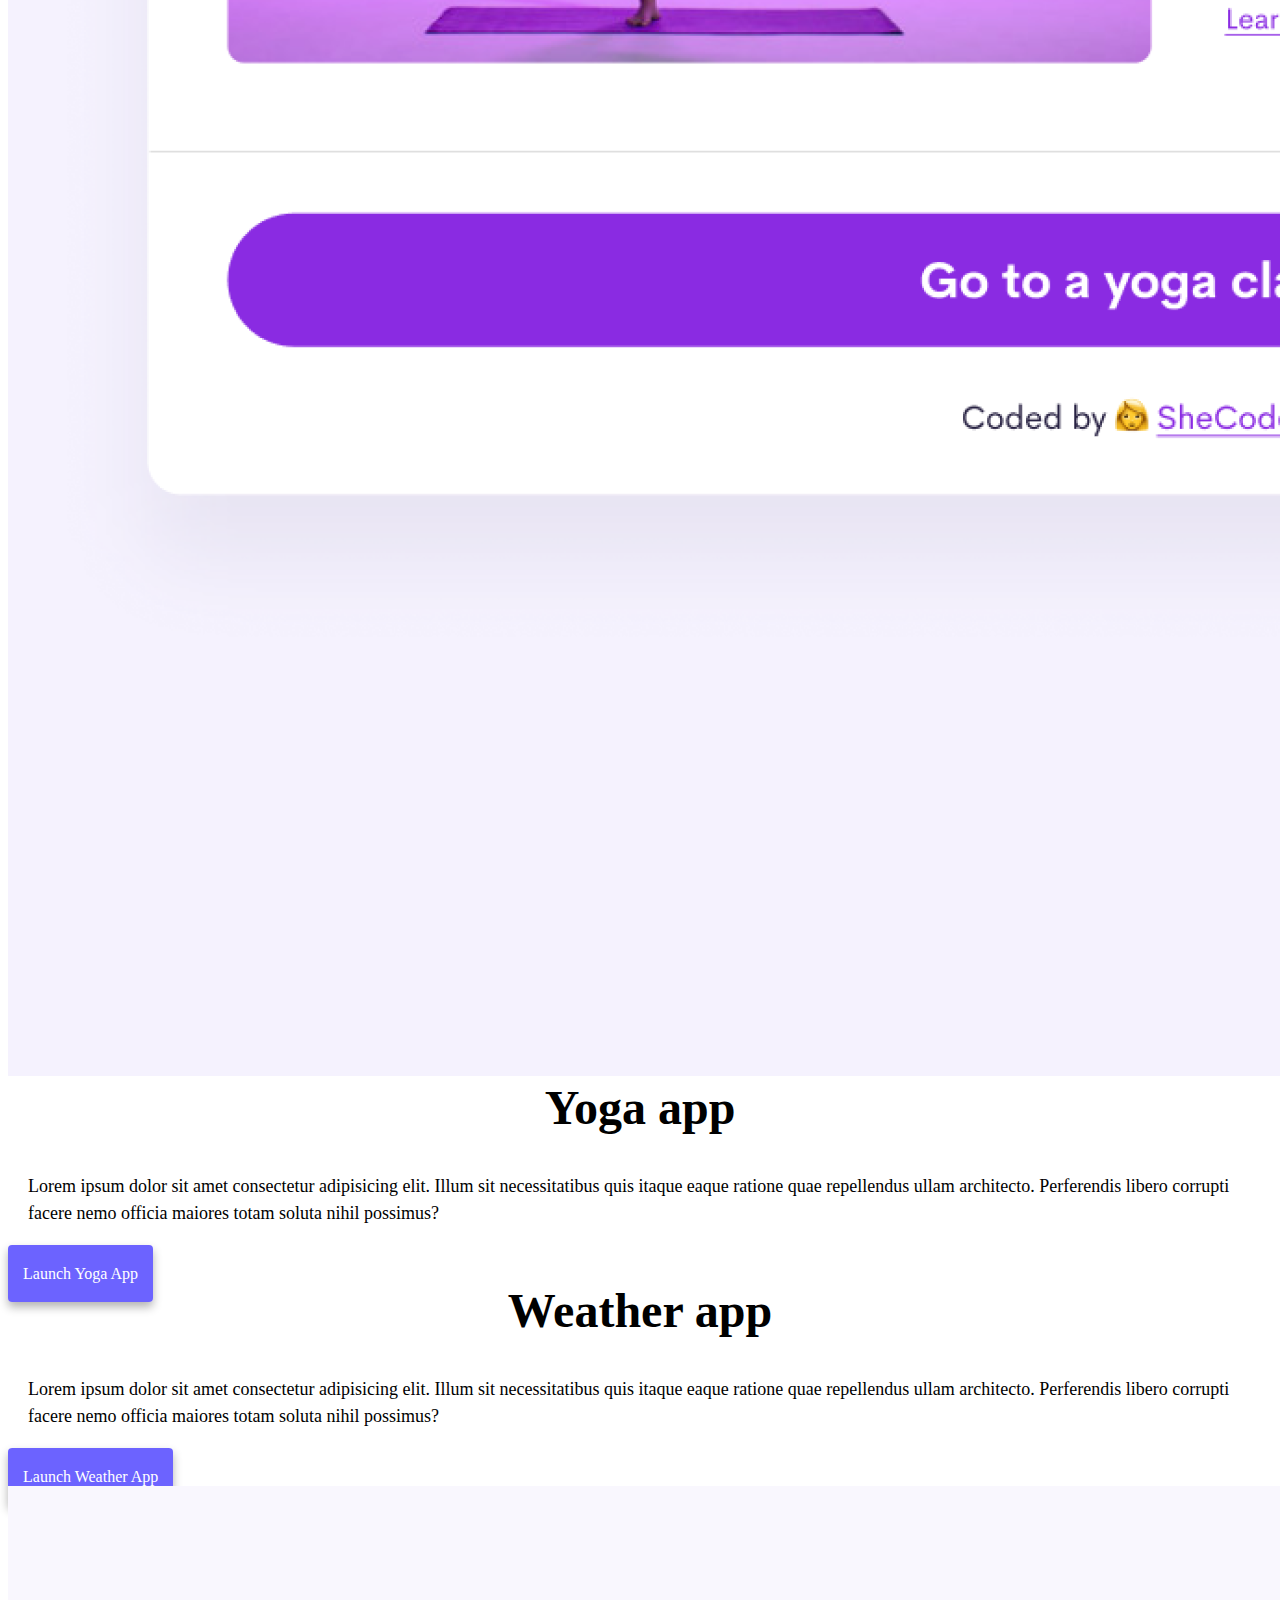
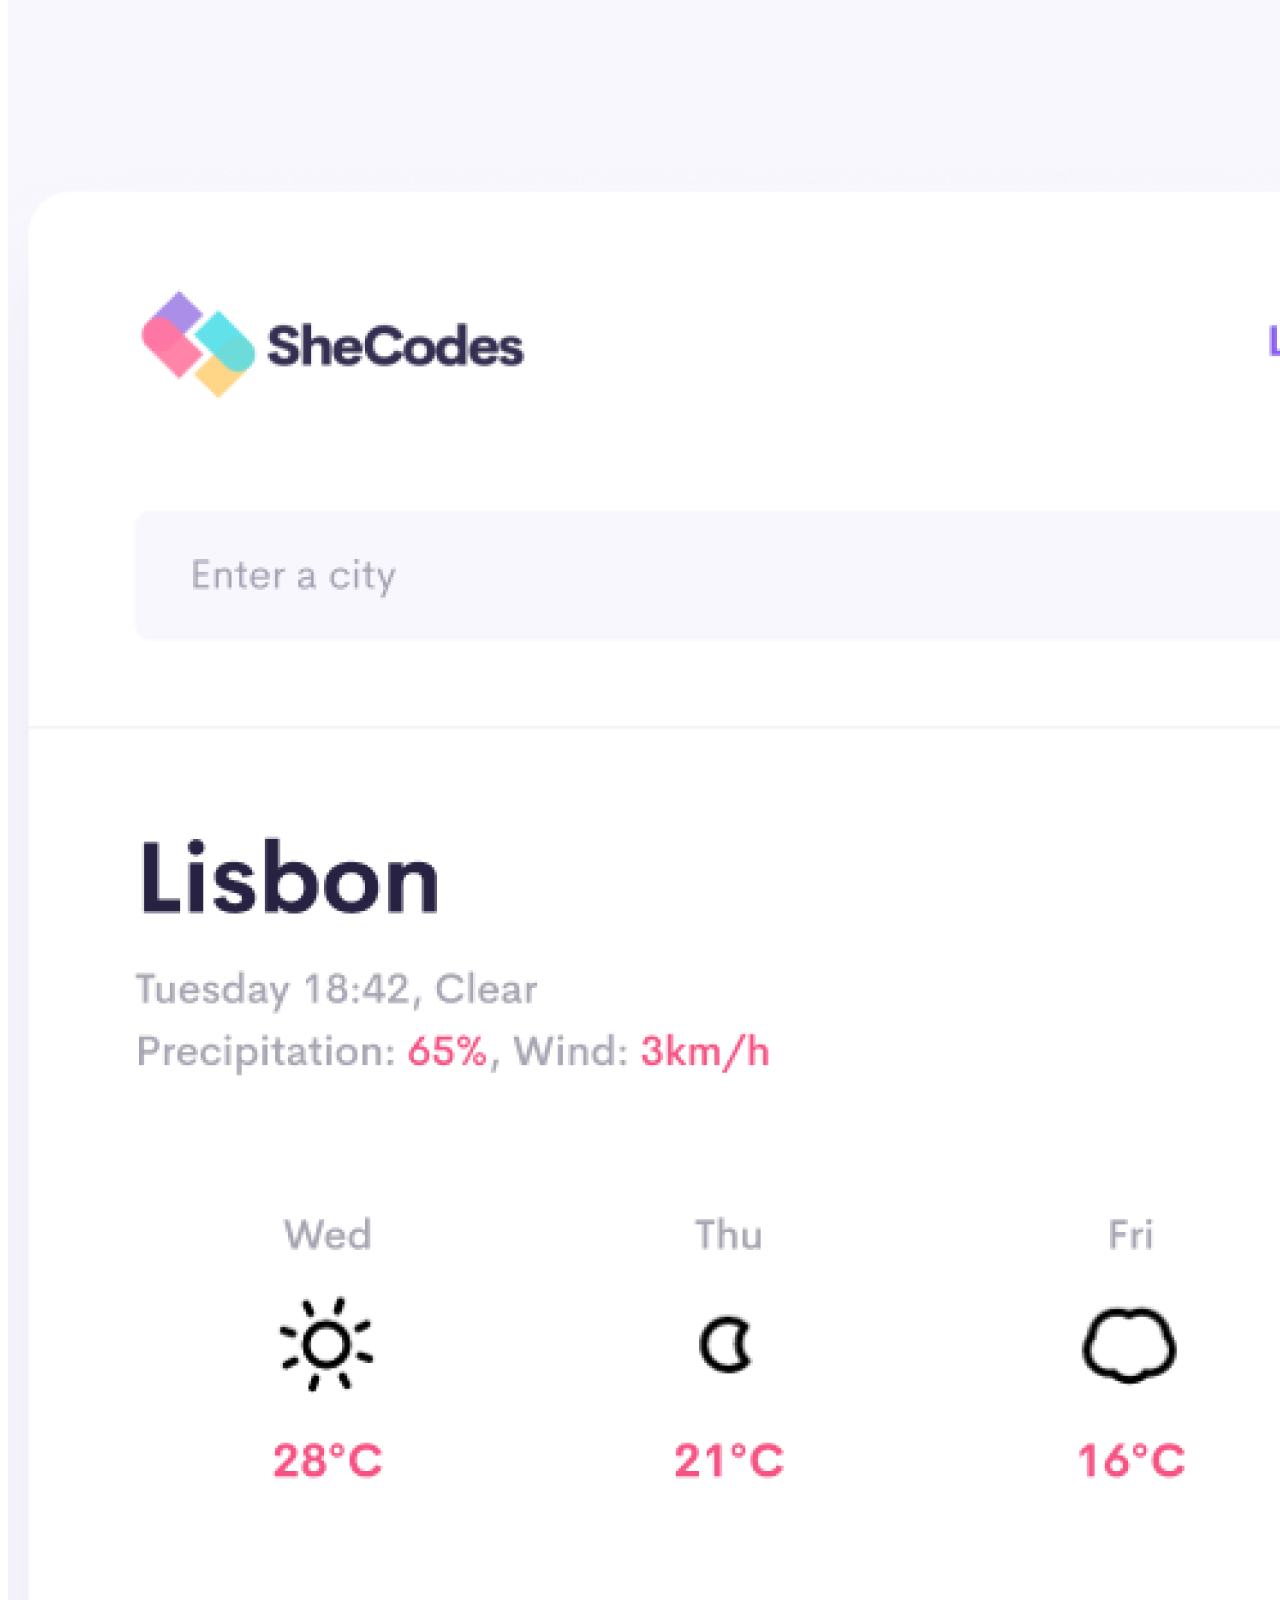
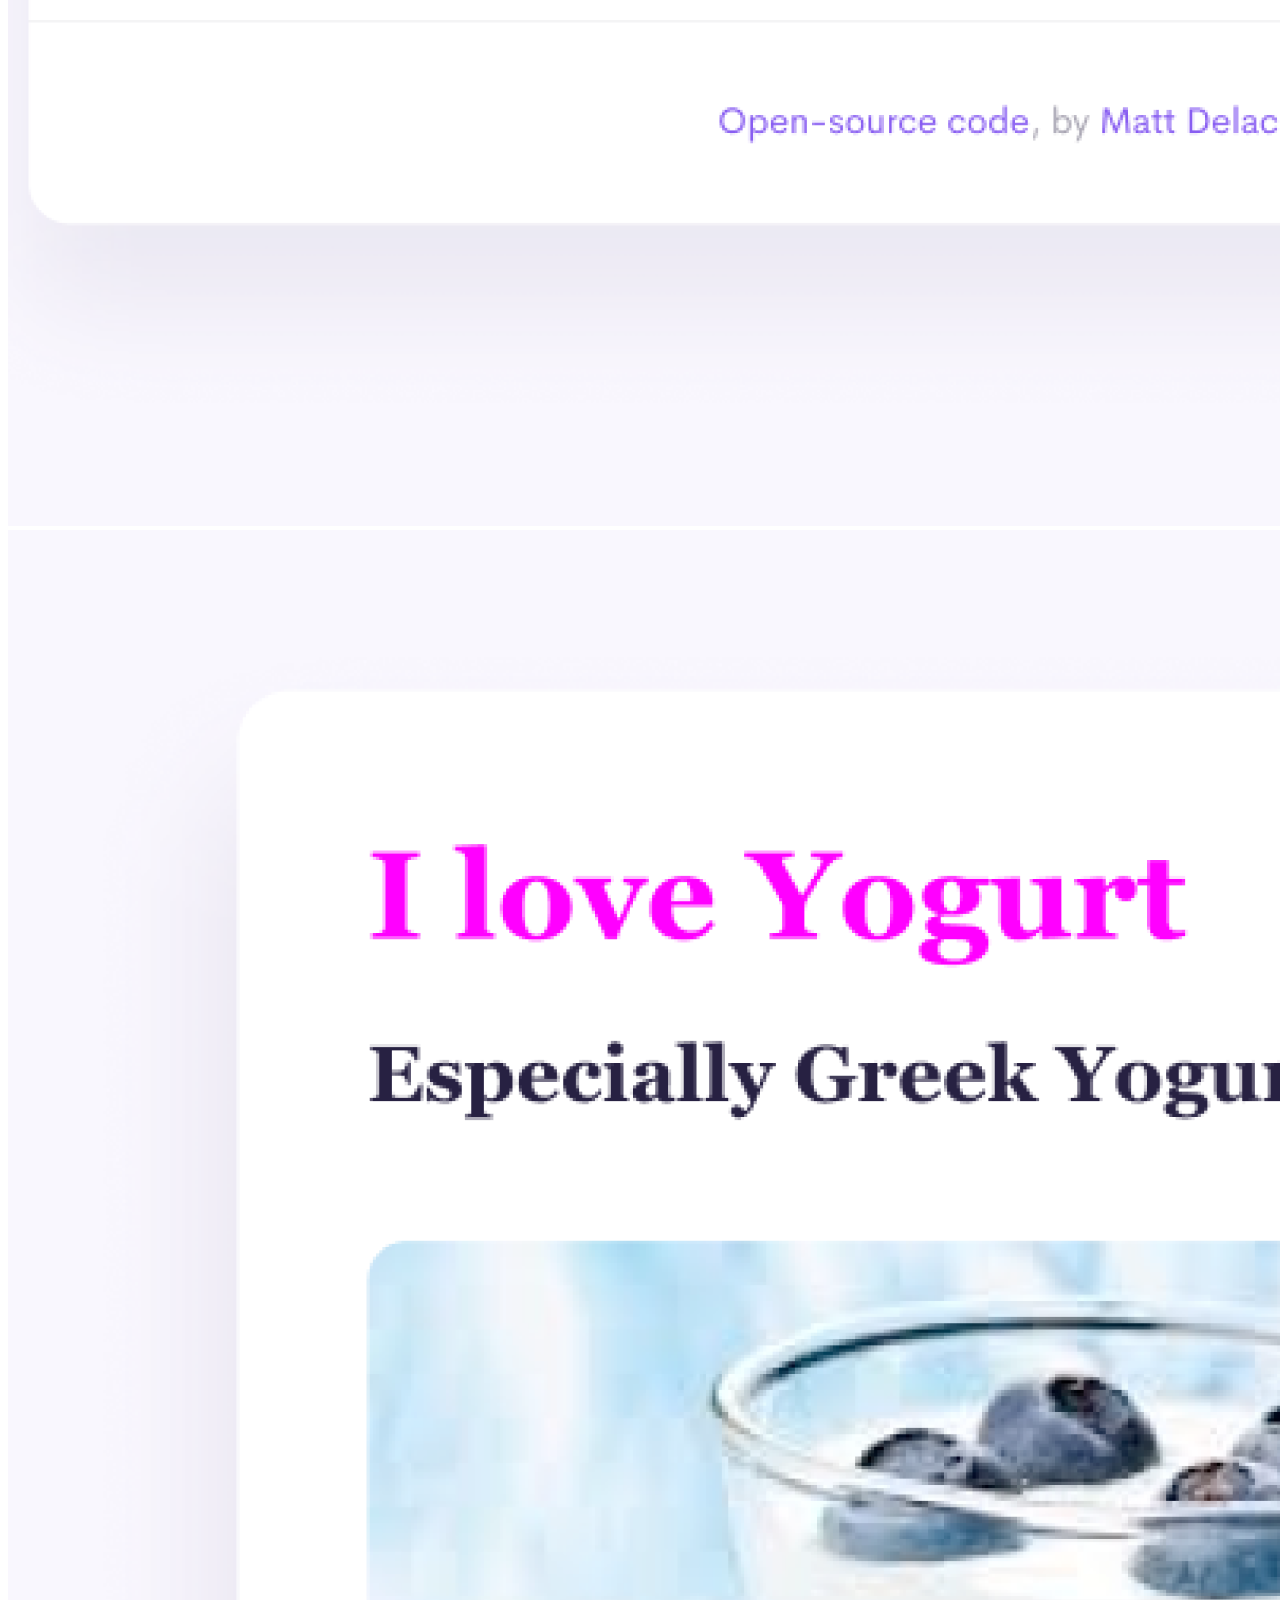
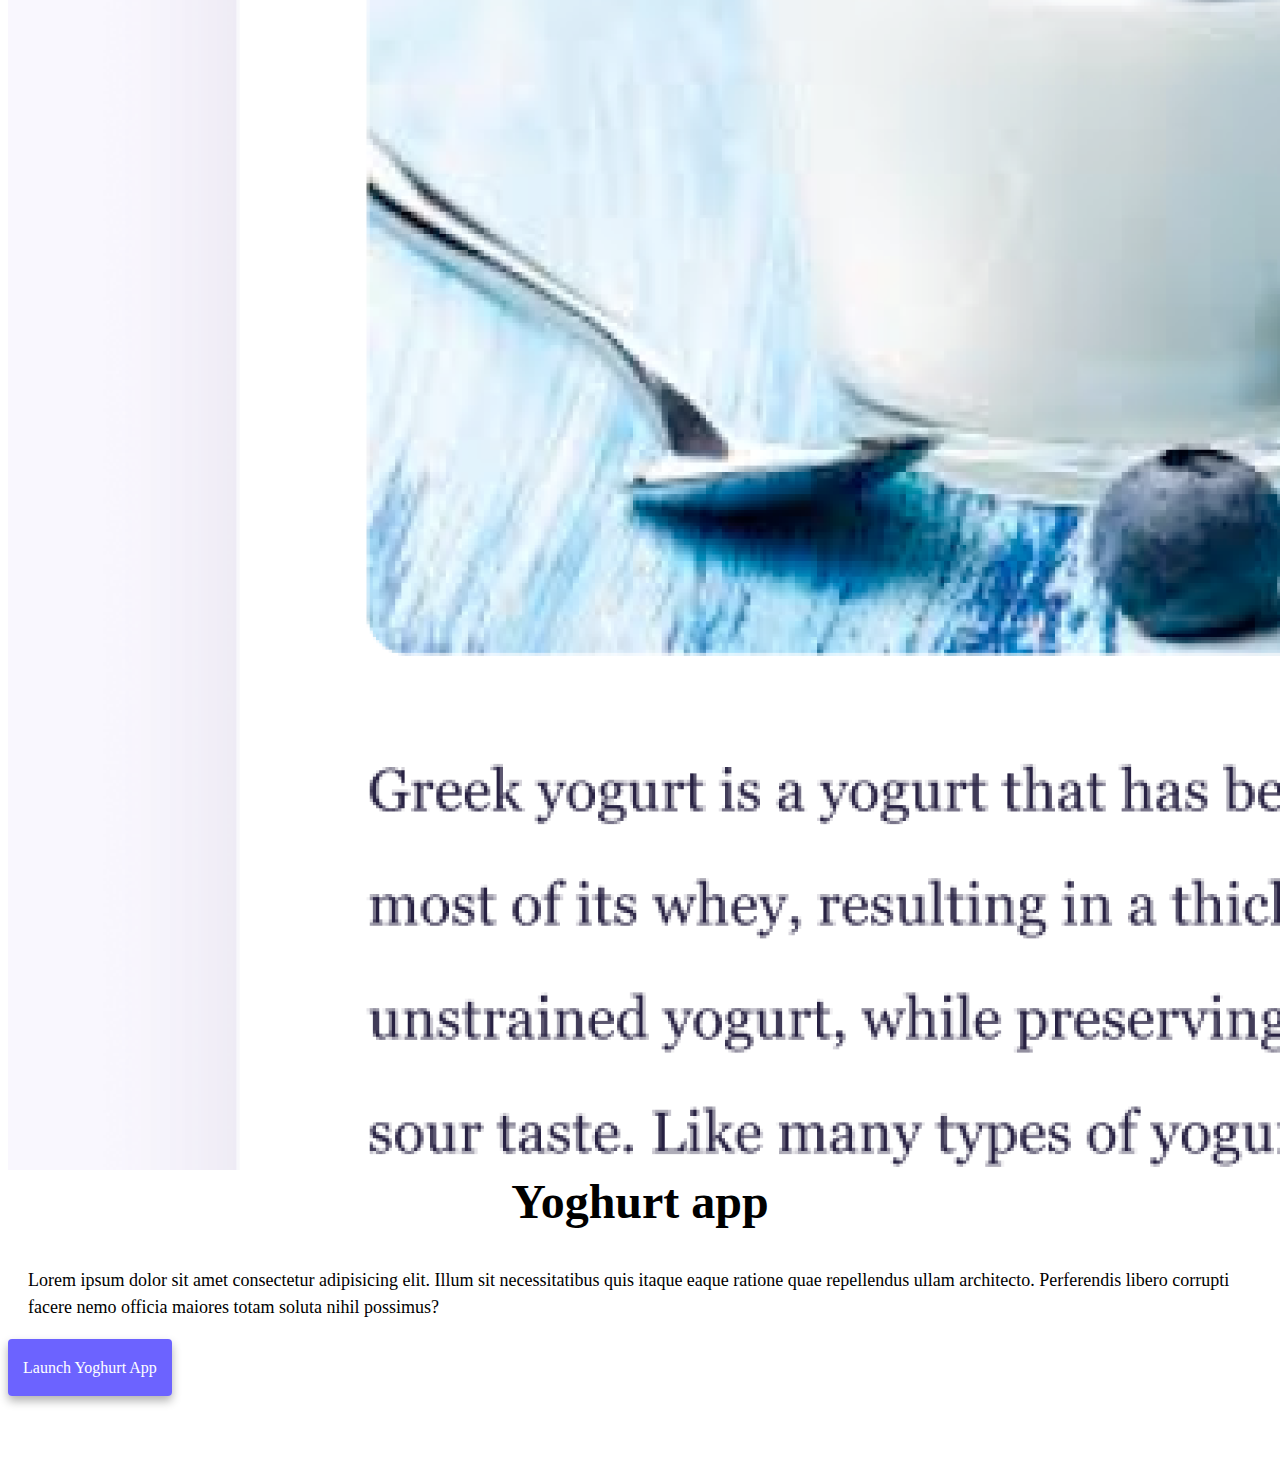
==== commit ed65dd7b: "added @media" ====
--- a/index.html
+++ b/index.html
@@ -75,7 +75,7 @@
             totam soluta nihil possimus?
           </p>
           <div class="mt-5">
-            <a href="#" class="primary-link">Launch Yoga App</a>
+            <a href="#" class="primary-link media-link">Launch Yoga App</a>
           </div>
         </div>
       </div>
@@ -89,7 +89,7 @@
             totam soluta nihil possimus?
           </p>
           <div class="mb-5 mt-5">
-            <a href="#" class="primary-link">Launch Weather App</a>
+            <a href="#" class="primary-link media-link">Launch Weather App</a>
           </div>
         </div>
         <div class="col-md-6">
@@ -109,7 +109,7 @@
             totam soluta nihil possimus?
           </p>
           <div class="mt-5">
-            <a href="#" class="primary-link">Launch Yoghurt App</a>
+            <a href="#" class="primary-link media-link">Launch Yoghurt App</a>
           </div>
         </div>
       </div>
--- a/style.css
+++ b/style.css
@@ -33,7 +33,10 @@
   border-radius: 4px;
   font-size: 18px;
   line-height: 1.5;
-  text-align: center;
+}
+
+.container {
+  margin-bottom: 100px;
 }
 
 .fixed-top {
@@ -105,3 +108,19 @@
   box-shadow: var(--box-shadow);
   color: white;
 }
+
+.contacts {
+  margin-bottom: 50px;
+}
+
+@media (max-width: 576px) {
+  p {
+    text-align: center;
+  }
+
+  .media-link {
+    display: block;
+    text-align: center;
+    margin: 0 20px;
+  }
+}
